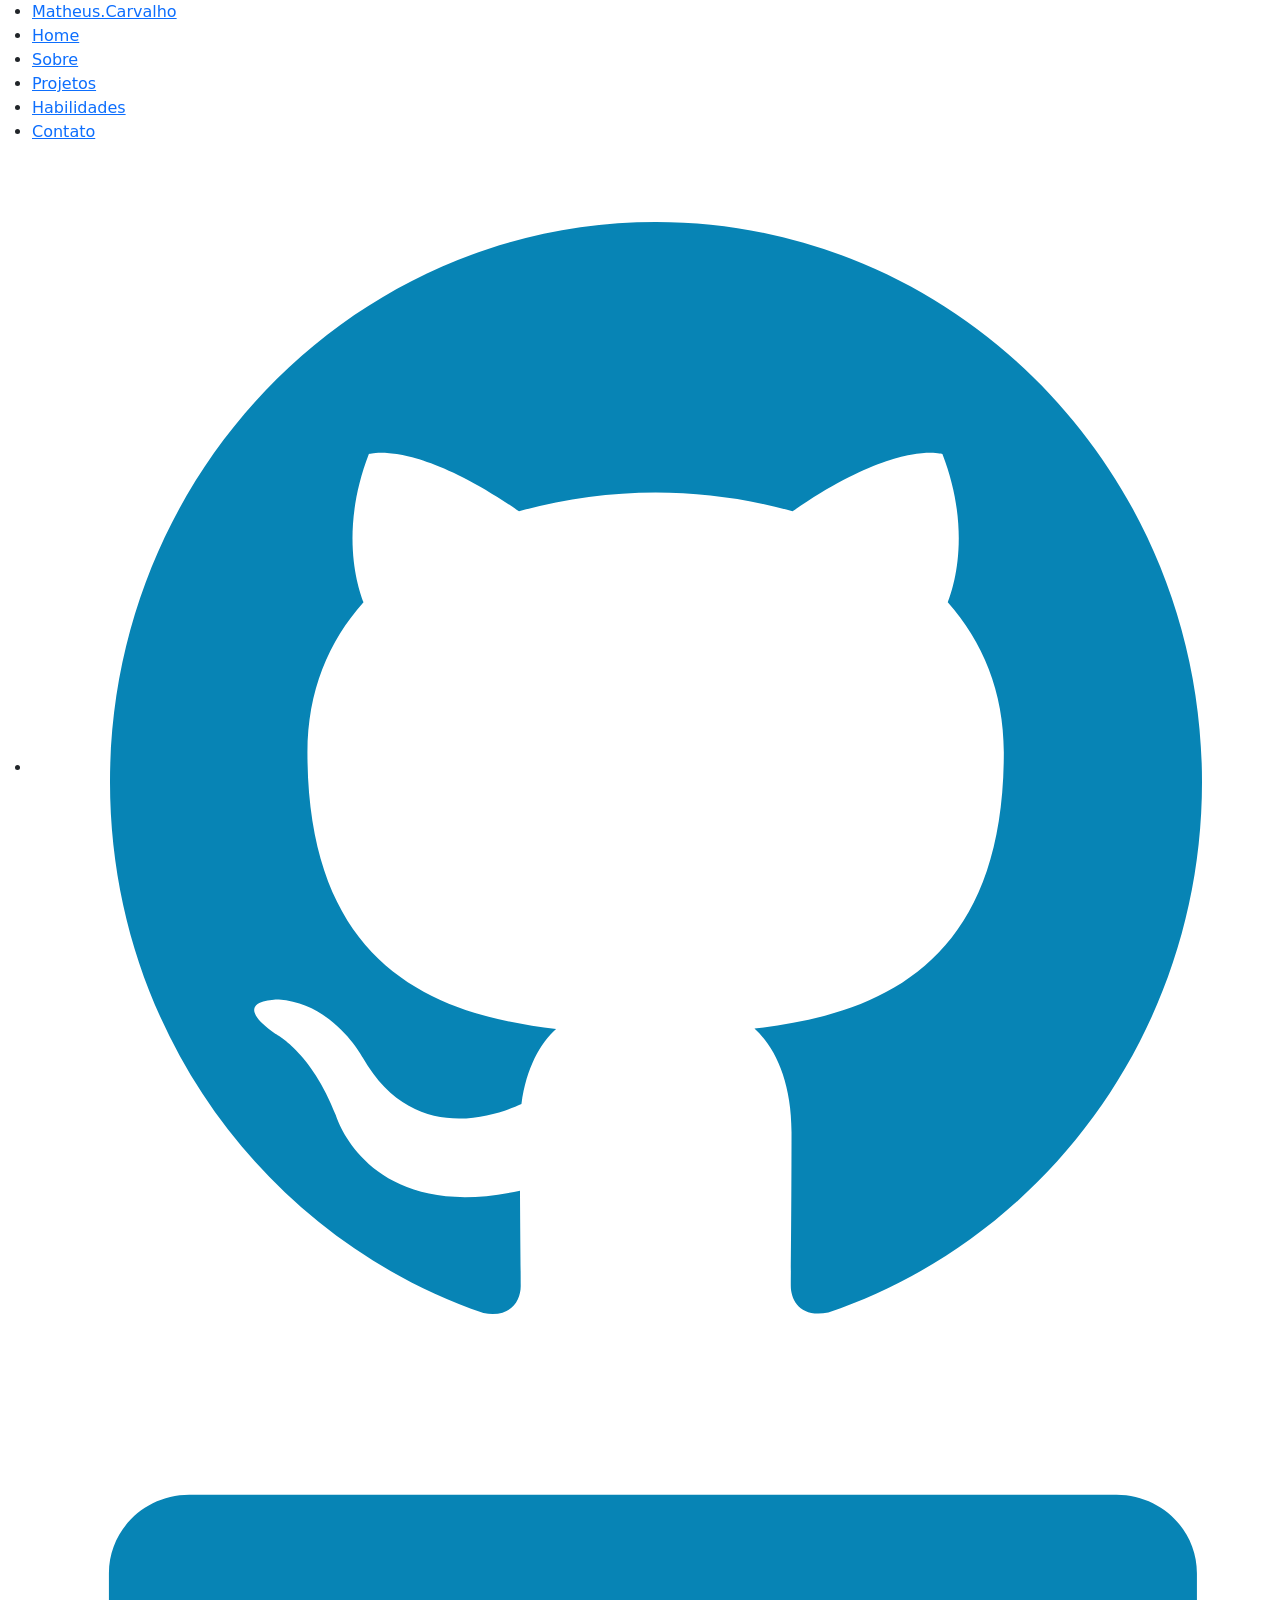
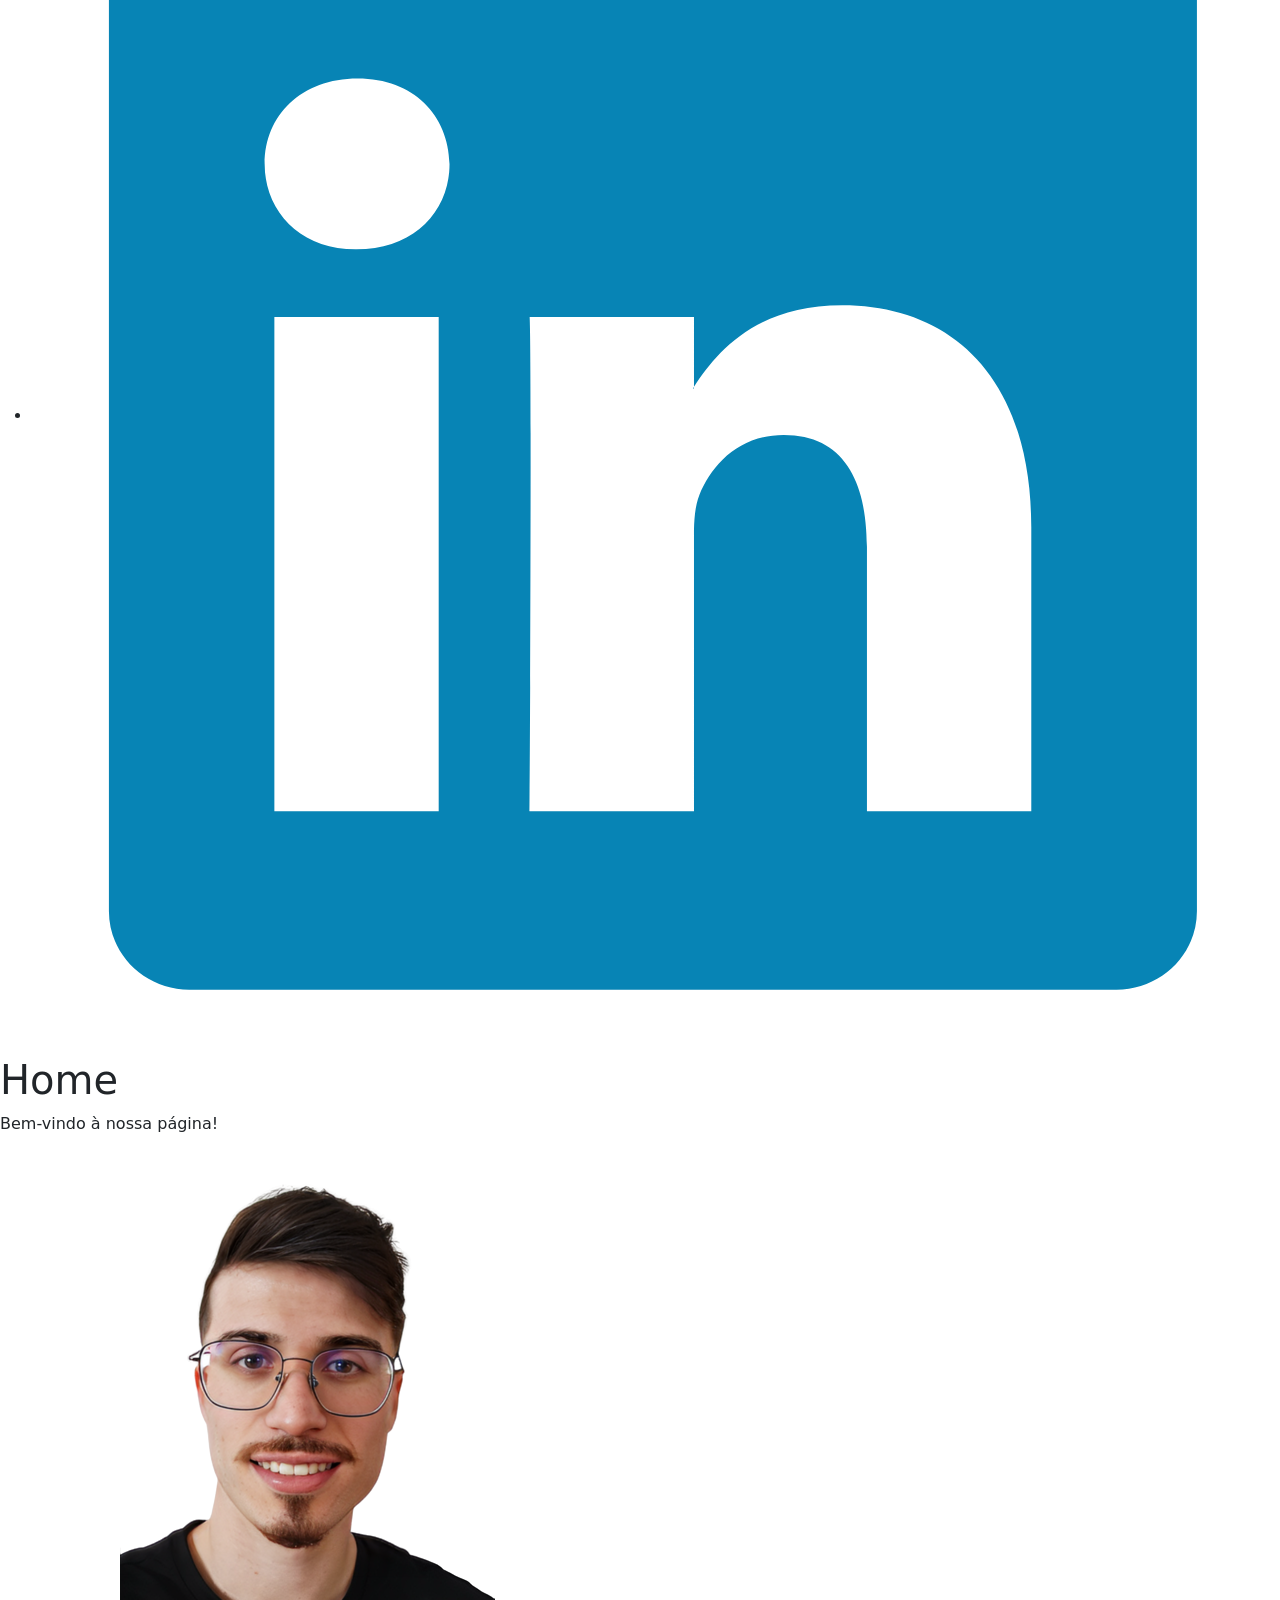
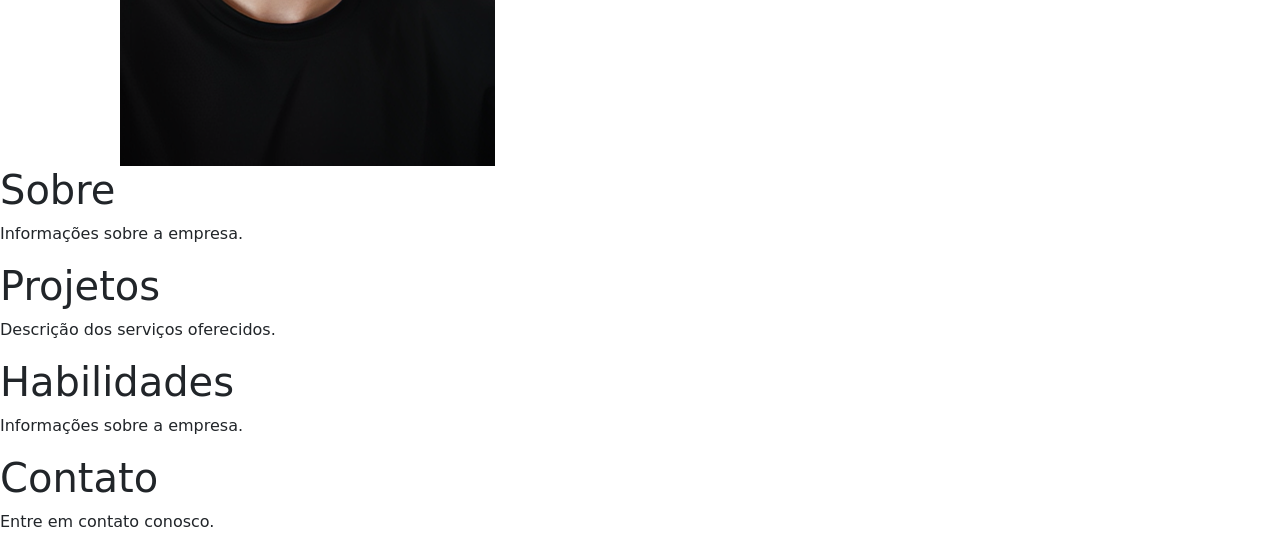
==== index.html @ 294b685d "teste2" ====
<!DOCTYPE html>
<html lang="pt-br">
<head>
    <meta charset="UTF-8">
    <meta name="viewport" content="width=device-width, initial-scale=1.0">
    <title>Matheus Carvalho</title>
    <link href="https://cdn.jsdelivr.net/npm/bootstrap@5.3.3/dist/css/bootstrap.min.css" rel="stylesheet" integrity="sha384-QWTKZyjpPEjISv5WaRU9OFeRpok6YctnYmDr5pNlyT2bRjXh0JMhjY6hW+ALEwIH" crossorigin="anonymous">
    <link rel="stylesheet" href="styles.css">
</head>
<body>
    <nav id="navbar">
        <ul>
            <div class="logo">
                <li><a href="">Matheus.Carvalho</a></li>
            </div>
            <div class="menu">
                <li><a href="#home">Home</a></li>
                <li><a href="#sobre">Sobre</a></li>
                <li><a href="#projetos">Projetos</a></li>
                <li><a href="#habilidades">Habilidades</a></li>
                <li><a href="#contato">Contato</a></li>
            </div>
            <div class="contato">
                <li><a href="https://github.com/Matheus-BRC"><img src="../assets/github_icon.svg" alt="" class="github"></a></li>
                <li><a href="https://www.linkedin.com/in/matheus-carvalho-4013941a2/"><img src="../assets/linkedin_icon.svg" alt="" class="linkedin"></a></li>
            </div>
        </ul>
    </nav>

    <section id="home">
        <h1>Home</h1>
        <p>Bem-vindo à nossa página!</p>
        <img src="../assets/Perfil.png" alt="Matheus Carvalho" class="foto-perfil">
    </section>

    <section id="sobre">
        <h1>Sobre</h1>
        <p>Informações sobre a empresa.</p>
    </section>

    <section id="projetos">
        <h1>Projetos</h1>
        <p>Descrição dos serviços oferecidos.</p>
    </section>

    <section id="habilidades">
        <h1>Habilidades</h1>
        <p>Informações sobre a empresa.</p>
    </section>

    <section id="contato">
        <h1>Contato</h1>
        <p>Entre em contato conosco.</p>
    </section>

    <script src="https://cdn.jsdelivr.net/npm/bootstrap@5.3.3/dist/js/bootstrap.bundle.min.js" integrity="sha384-YvpcrYf0tY3lHB60NNkmXc5s9fDVZLESaAA55NDzOxhy9GkcIdslK1eN7N6jIeHz" crossorigin="anonymous"></script>
    <script src="scripts.js"></script>
</body>
</html>
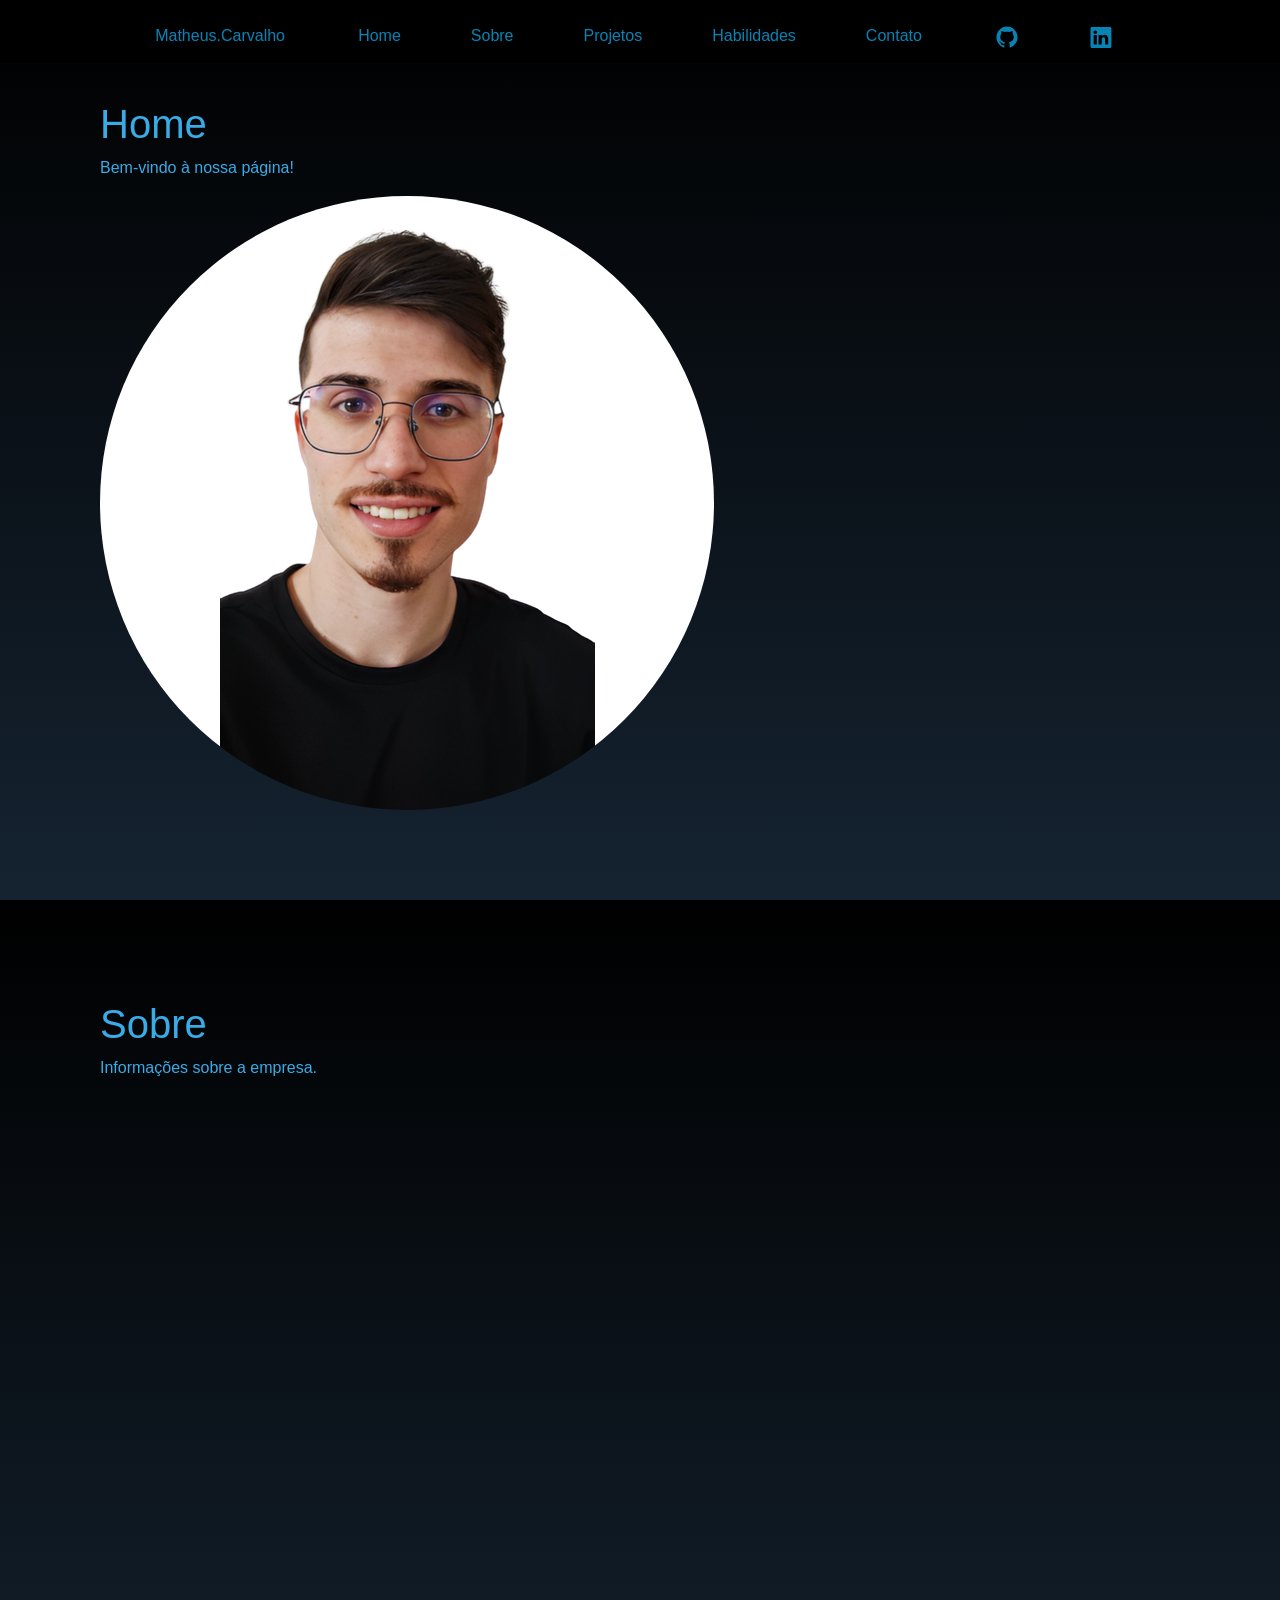
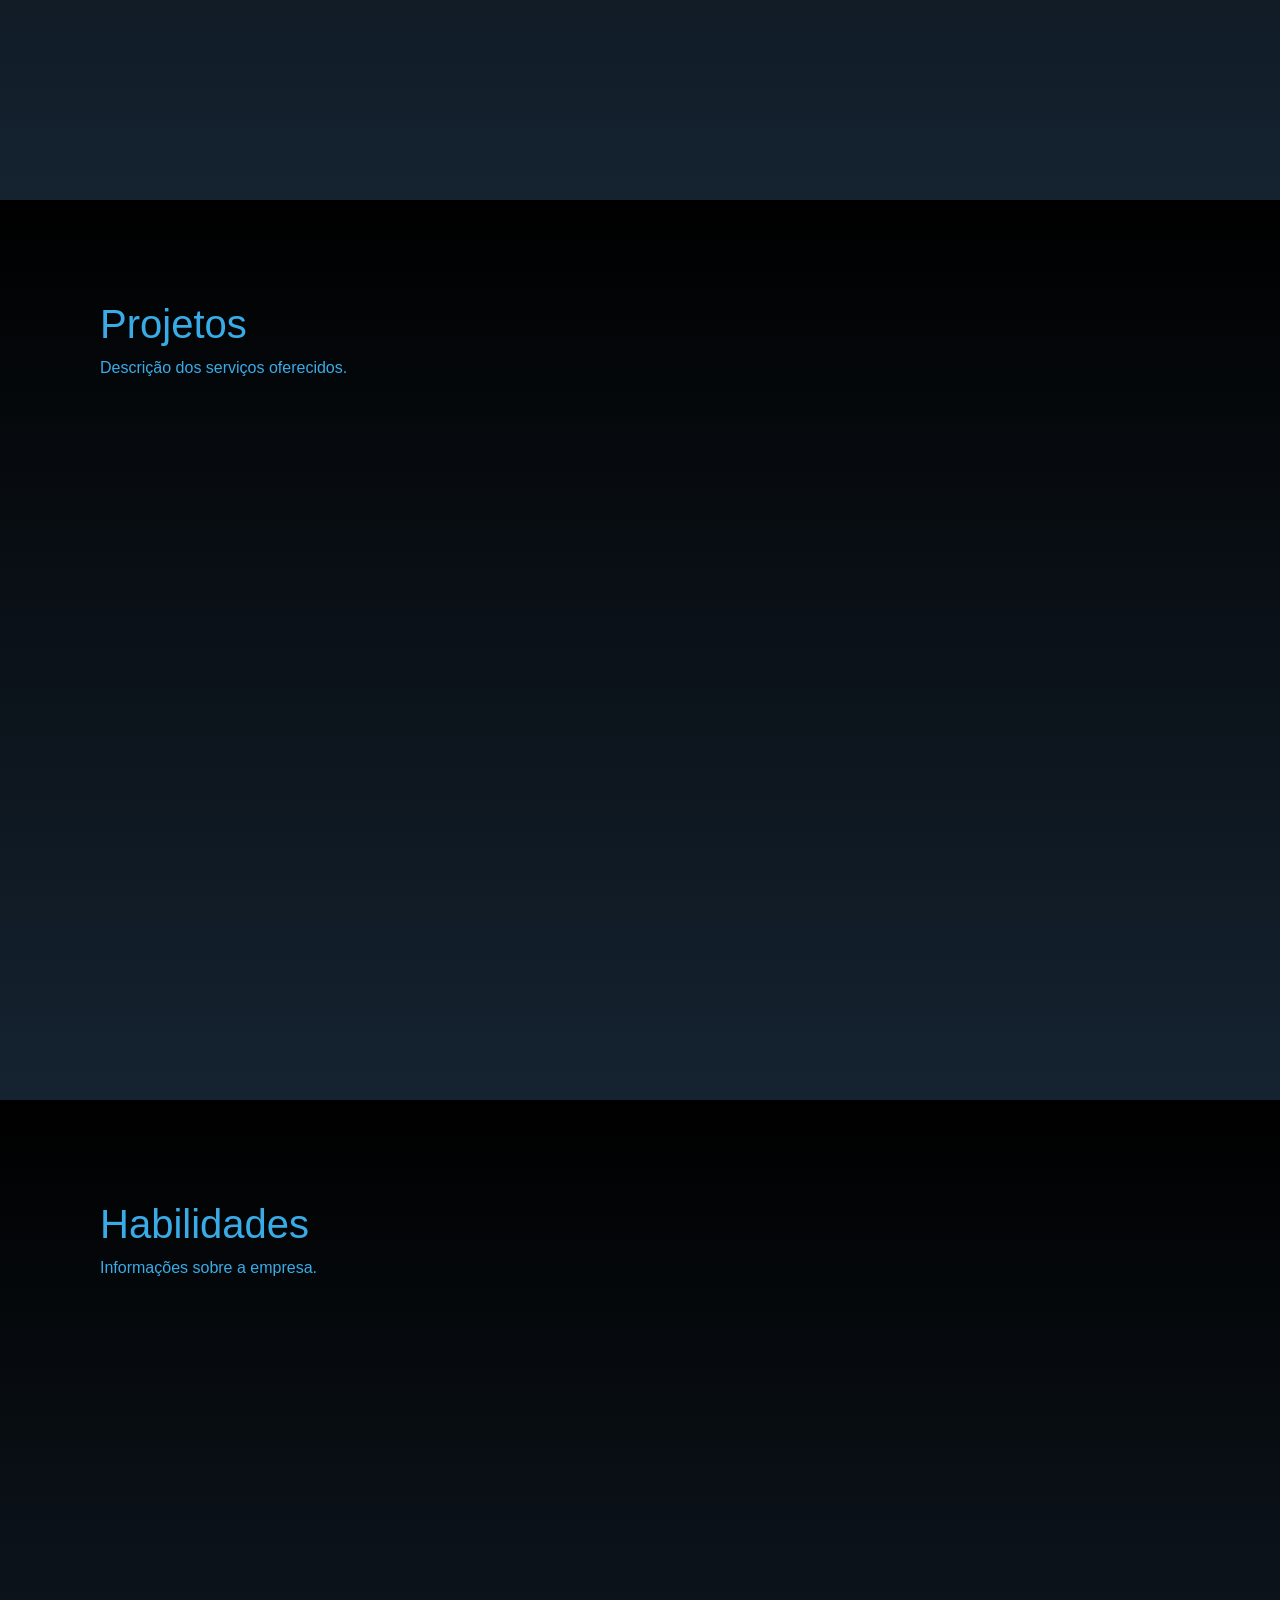
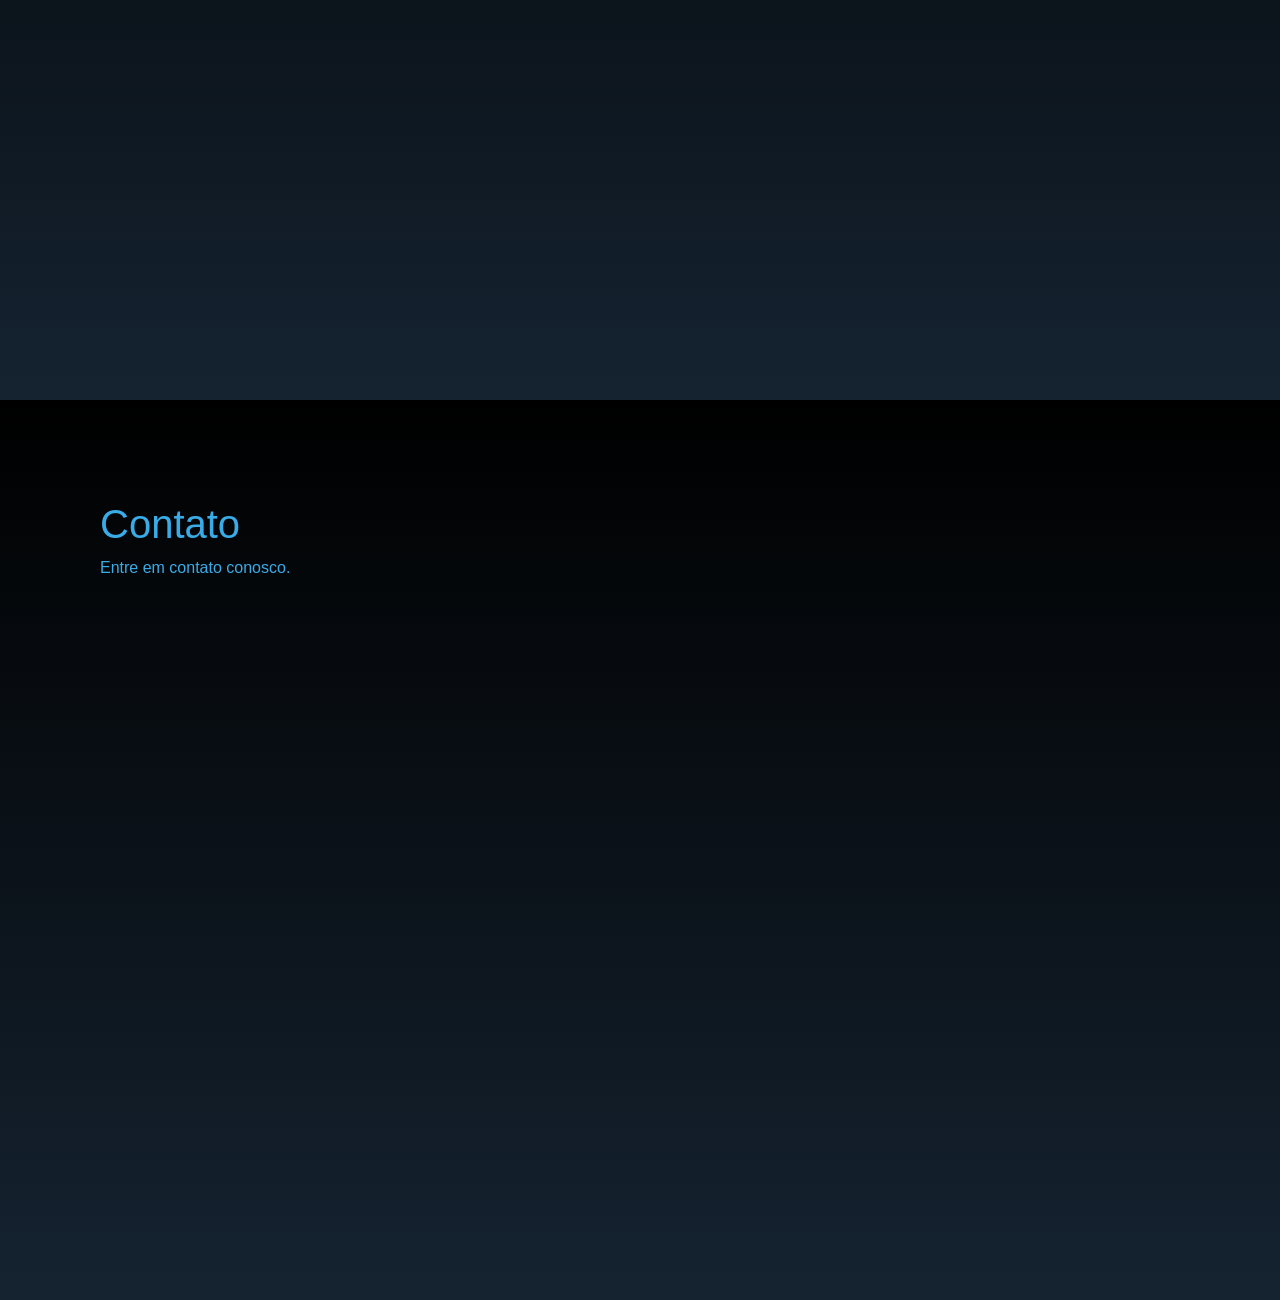
==== commit 84778c49: "Atualização" ====
--- a/index.html
+++ b/index.html
@@ -5,7 +5,7 @@
     <meta name="viewport" content="width=device-width, initial-scale=1.0">
     <title>Matheus Carvalho</title>
     <link href="https://cdn.jsdelivr.net/npm/bootstrap@5.3.3/dist/css/bootstrap.min.css" rel="stylesheet" integrity="sha384-QWTKZyjpPEjISv5WaRU9OFeRpok6YctnYmDr5pNlyT2bRjXh0JMhjY6hW+ALEwIH" crossorigin="anonymous">
-    <link rel="stylesheet" href="styles.css">
+    <link rel="stylesheet" href="/src/styles.css">
 </head>
 <body>
     <nav id="navbar">
@@ -21,8 +21,8 @@
                 <li><a href="#contato">Contato</a></li>
             </div>
             <div class="contato">
-                <li><a href="https://github.com/Matheus-BRC"><img src="../assets/github_icon.svg" alt="" class="github"></a></li>
-                <li><a href="https://www.linkedin.com/in/matheus-carvalho-4013941a2/"><img src="../assets/linkedin_icon.svg" alt="" class="linkedin"></a></li>
+                <li><a href="https://github.com/Matheus-BRC"><img src="/assets/github_icon.svg" alt="" class="github"></a></li>
+                <li><a href="https://www.linkedin.com/in/matheus-carvalho-4013941a2/"><img src="/assets/linkedin_icon.svg" alt="" class="linkedin"></a></li>
             </div>
         </ul>
     </nav>
@@ -30,7 +30,7 @@
     <section id="home">
         <h1>Home</h1>
         <p>Bem-vindo à nossa página!</p>
-        <img src="../assets/Perfil.png" alt="Matheus Carvalho" class="foto-perfil">
+        <img src="/assets/Perfil.png" alt="Matheus Carvalho" class="foto-perfil">
     </section>
 
     <section id="sobre">
@@ -54,6 +54,6 @@
     </section>
 
     <script src="https://cdn.jsdelivr.net/npm/bootstrap@5.3.3/dist/js/bootstrap.bundle.min.js" integrity="sha384-YvpcrYf0tY3lHB60NNkmXc5s9fDVZLESaAA55NDzOxhy9GkcIdslK1eN7N6jIeHz" crossorigin="anonymous"></script>
-    <script src="scripts.js"></script>
+    <script src="/src/scripts.js"></script>
 </body>
 </html>
--- a/src/styles.css
+++ b/src/styles.css
@@ -0,0 +1,85 @@
+body, html {
+    height: 100%;
+    margin: 0;
+    padding: 0;
+    font-family: Arial, sans-serif;
+    background-color: black;
+    color: #39ace7;
+    /* background: linear-gradient(to bottom, #333333, #000000); */
+    background: linear-gradient(to bottom, black, #152331);
+    transition: background-color 0.3s, color 0.3s;
+}
+
+section {
+    padding: 100px;
+    height: 100vh;
+    box-sizing: border-box;
+    /* margin-top: 50px; */
+}
+
+#navbar {
+    position: fixed;
+    top: 0;
+    width: 100%;
+    /* background-color: #333; */
+    background-color: black;
+    z-index: 1000; /* Fica sempre por cima dos outros elementos */
+    padding-top: 10px;
+}
+
+#navbar ul {
+    list-style-type: none;
+    margin: 0;
+    padding: 0;
+    display: flex;
+    justify-content: center;
+}
+
+#navbar ul li {
+    margin: 0 15px;
+}
+
+#navbar ul li a {
+    color: #0784b5;
+    text-decoration: none;
+    padding: 14px 20px;
+    display: block;
+}
+
+#navbar ul li a:hover {
+    background-color: #152331;
+    margin-top: 5px;
+    padding: 10px 20px;
+    border-radius: 5px;
+}
+
+.logo, .menu, .contato {
+    display: flex;
+    
+}
+
+.logo {
+    flex: 1;
+    justify-content: end;
+    /* background-color: red; */
+}
+
+.menu {
+    flex: 2;
+    justify-content: center;
+    /* background-color: yellow; */
+}
+
+.contato {
+    flex: 1;
+    /* background-color: green; */
+}
+
+.github, .linkedin {
+    width: 24px;
+}
+
+.foto-perfil{
+    border-radius: 50%; /* Faz a imagem redonda */
+    object-fit: cover; /* Garante que a imagem se ajuste bem no círculo */
+}
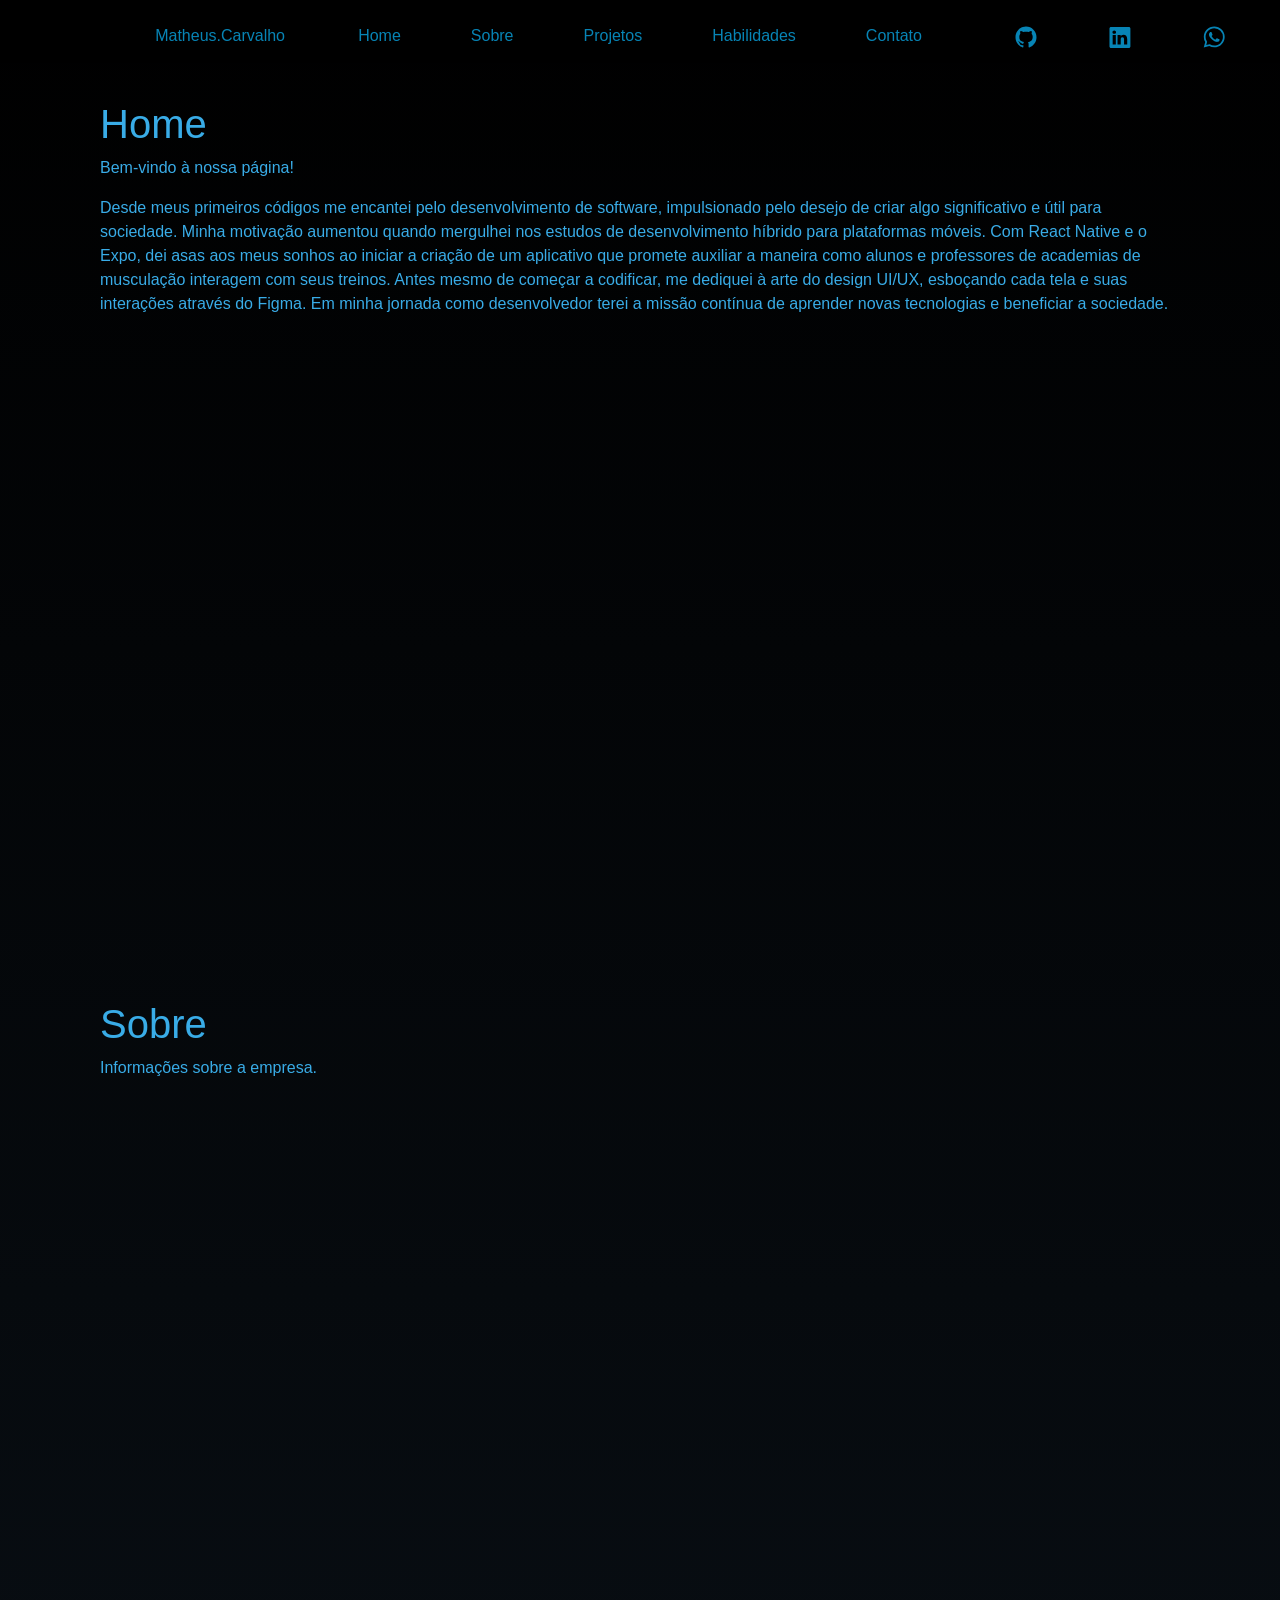
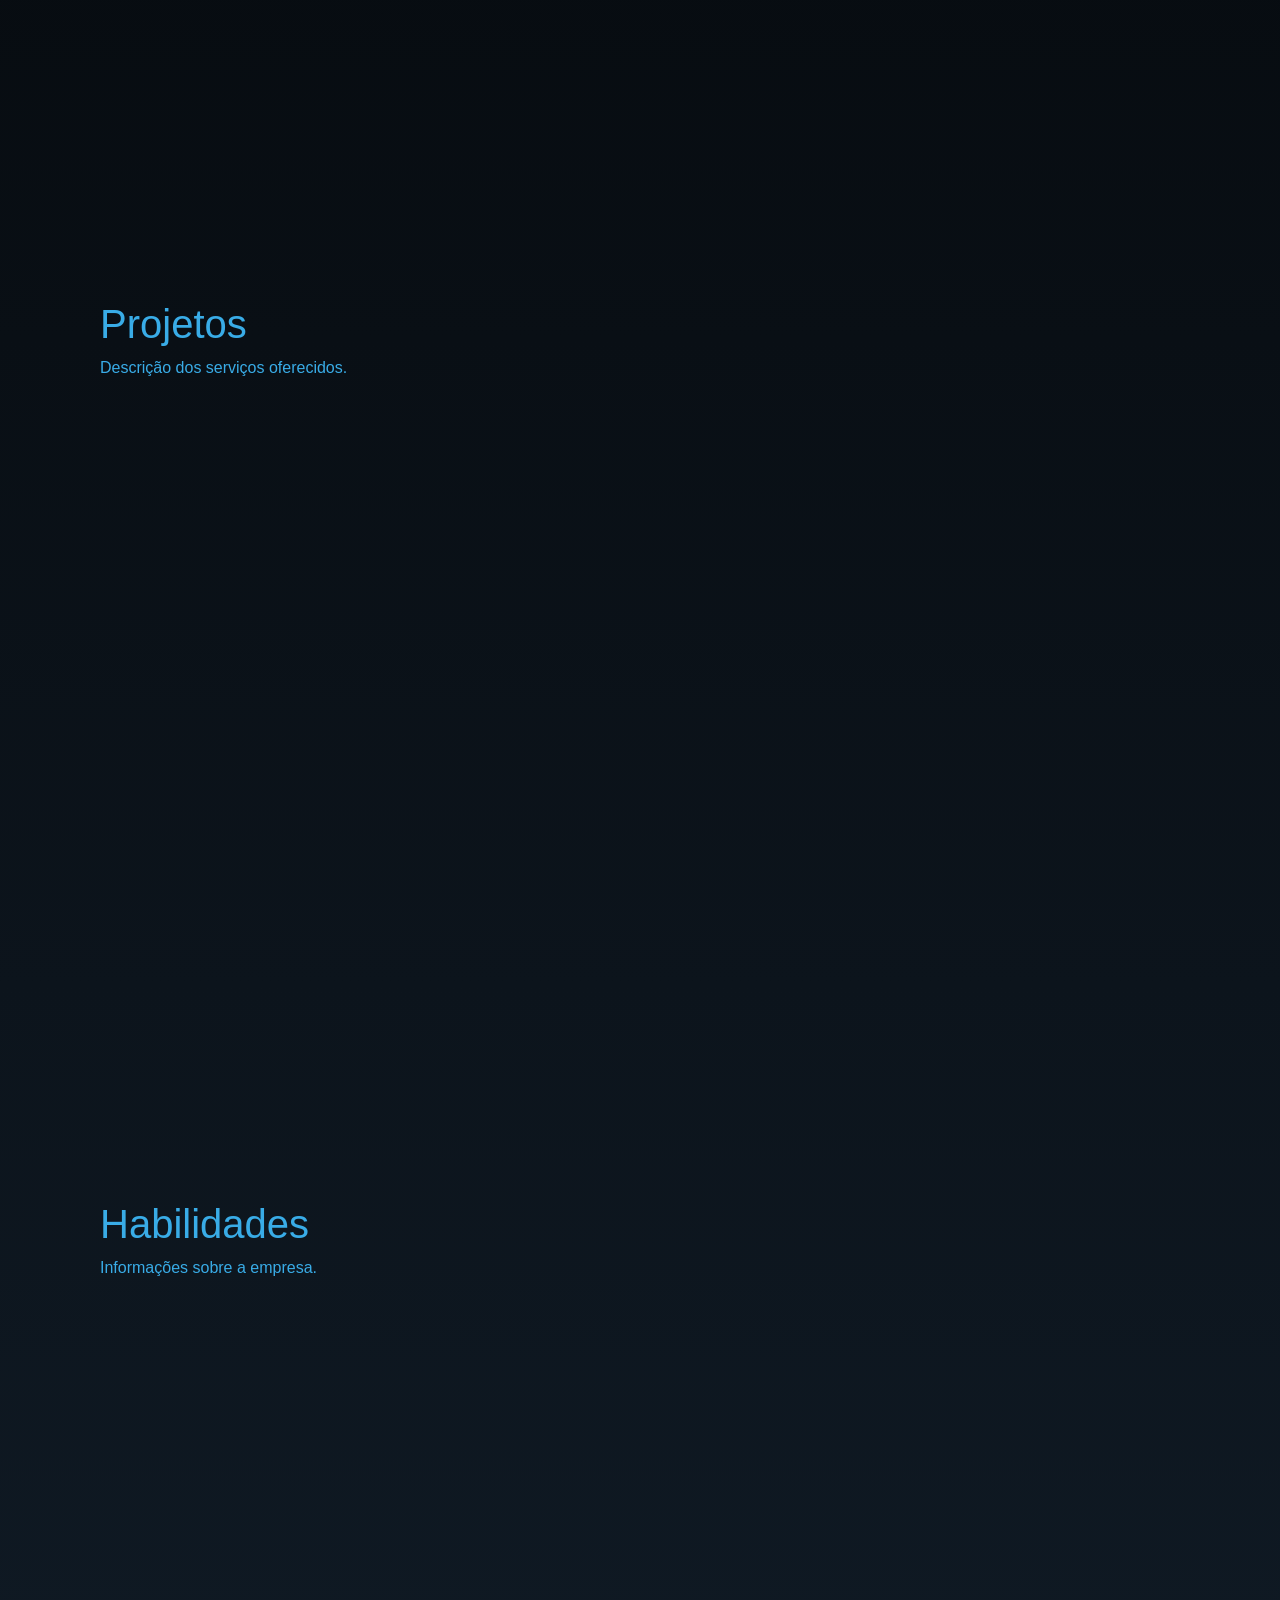
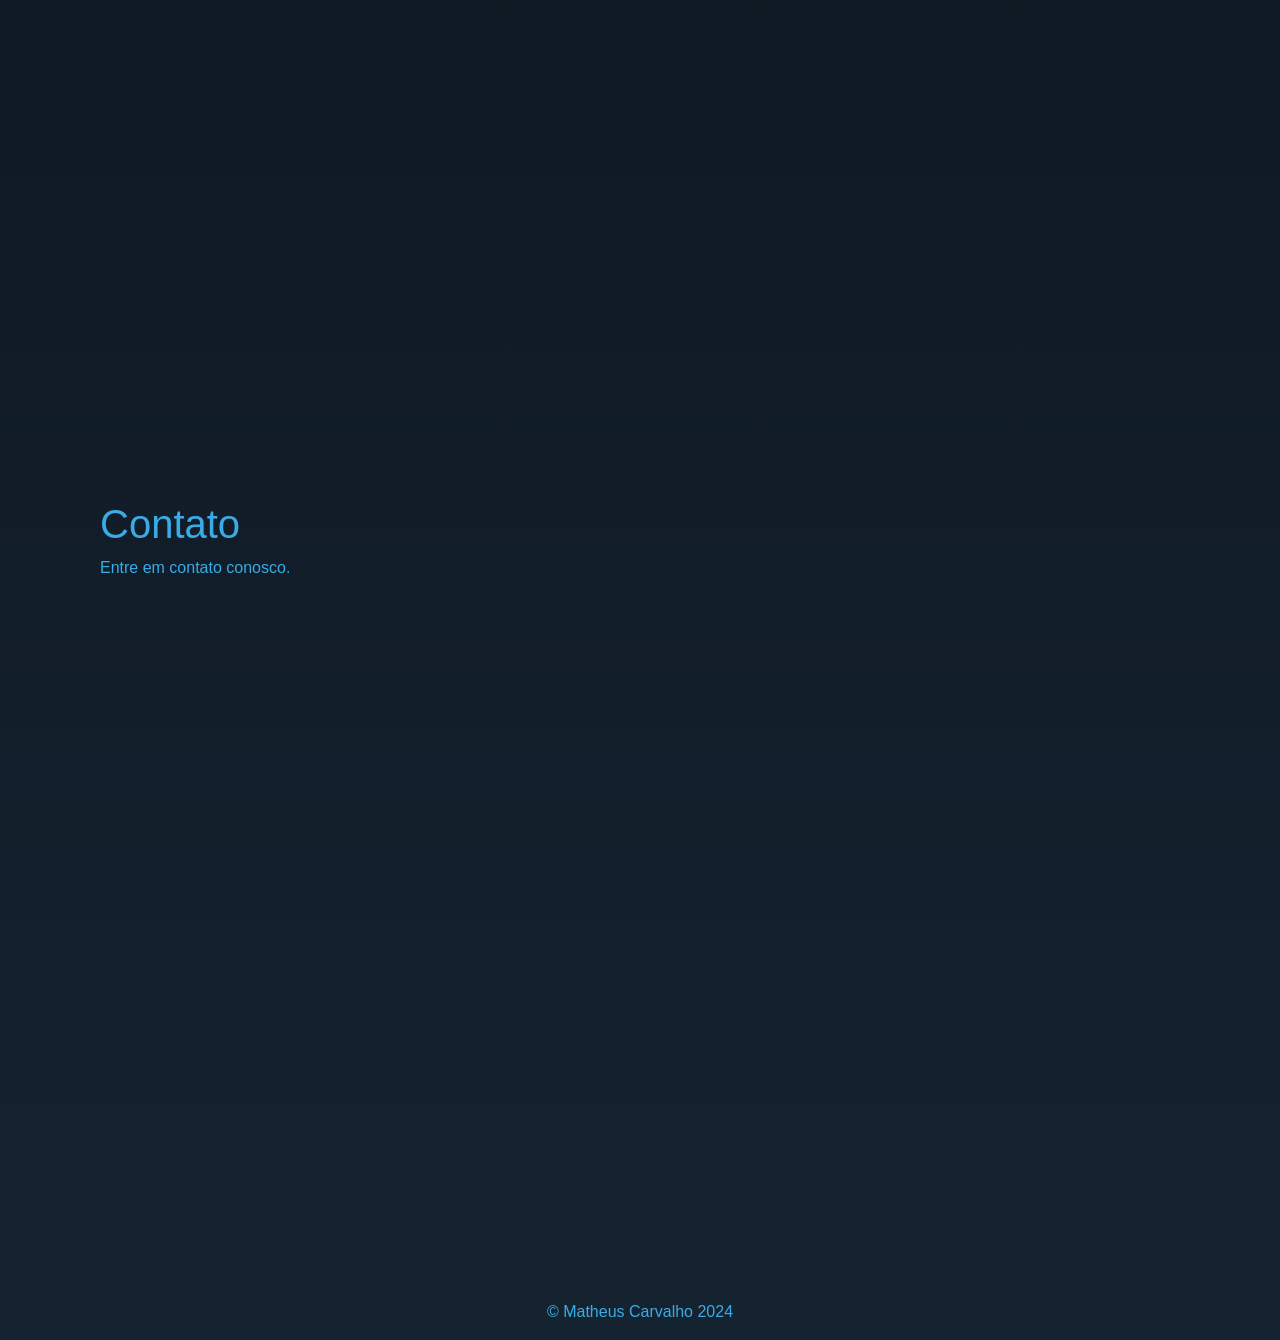
==== commit 10583023: "Segundo" ====
--- a/index.html
+++ b/index.html
@@ -5,11 +5,14 @@
     <meta name="viewport" content="width=device-width, initial-scale=1.0">
     <title>Matheus Carvalho</title>
     <link href="https://cdn.jsdelivr.net/npm/bootstrap@5.3.3/dist/css/bootstrap.min.css" rel="stylesheet" integrity="sha384-QWTKZyjpPEjISv5WaRU9OFeRpok6YctnYmDr5pNlyT2bRjXh0JMhjY6hW+ALEwIH" crossorigin="anonymous">
-    <link rel="stylesheet" href="/src/styles.css">
+    <link rel="stylesheet" href="./src/styles.css">
 </head>
 <body>
     <nav id="navbar">
         <ul>
+            <div class="menu-hamburger">
+                <li><button><img src="./assets/menu_hamburger_icon.svg" alt="menu" class="hamburger"></button></li>
+            </div>
             <div class="logo">
                 <li><a href="">Matheus.Carvalho</a></li>
             </div>
@@ -21,8 +24,12 @@
                 <li><a href="#contato">Contato</a></li>
             </div>
             <div class="contato">
-                <li><a href="https://github.com/Matheus-BRC"><img src="/assets/github_icon.svg" alt="" class="github"></a></li>
-                <li><a href="https://www.linkedin.com/in/matheus-carvalho-4013941a2/"><img src="/assets/linkedin_icon.svg" alt="" class="linkedin"></a></li>
+                <li><a href="https://github.com/Matheus-BRC"><img src="./assets/github_icon.svg" alt="github" class="github"></a></li>
+                <li><a href="https://www.linkedin.com/in/matheus-carvalho-4013941a2/"><img src="./assets/linkedin_icon.svg" alt="linkedin" class="linkedin"></a></li>
+                <li><a href=""><img src="./assets/whatsapp_icon.svg" alt="whatsapp" class="whatsapp"></a></li>
+            </div>
+            <div class="foto">
+                <li><a href="#contato"><img src="./assets/Perfil.png" alt="Matheus Carvalho" class="foto-perfil"></a></li>
             </div>
         </ul>
     </nav>
@@ -30,7 +37,8 @@
     <section id="home">
         <h1>Home</h1>
         <p>Bem-vindo à nossa página!</p>
-        <img src="/assets/Perfil.png" alt="Matheus Carvalho" class="foto-perfil">
+        
+        <p>Desde meus primeiros códigos me encantei pelo desenvolvimento de software, impulsionado pelo desejo de criar algo significativo e útil para sociedade. Minha motivação aumentou quando mergulhei nos estudos de desenvolvimento híbrido para plataformas móveis. Com React Native e o Expo, dei asas aos meus sonhos ao iniciar a criação de um aplicativo que promete auxiliar a maneira como alunos e professores de academias de musculação interagem com seus treinos. Antes mesmo de começar a codificar, me dediquei à arte do design UI/UX, esboçando cada tela e suas interações através do Figma. Em minha jornada como desenvolvedor terei a missão contínua de aprender novas tecnologias e beneficiar a sociedade.</p>
     </section>
 
     <section id="sobre">
@@ -53,7 +61,11 @@
         <p>Entre em contato conosco.</p>
     </section>
 
+    <footer class="footer">
+        <p>© Matheus Carvalho 2024</p>
+    </footer>
+
     <script src="https://cdn.jsdelivr.net/npm/bootstrap@5.3.3/dist/js/bootstrap.bundle.min.js" integrity="sha384-YvpcrYf0tY3lHB60NNkmXc5s9fDVZLESaAA55NDzOxhy9GkcIdslK1eN7N6jIeHz" crossorigin="anonymous"></script>
-    <script src="/src/scripts.js"></script>
+    <script src="./src/scripts.js"></script>
 </body>
 </html>
--- a/src/styles.css
+++ b/src/styles.css
@@ -1,5 +1,7 @@
+
 body, html {
-    height: 100%;
+    /* height: 100%; */
+    width: 100%;
     margin: 0;
     padding: 0;
     font-family: Arial, sans-serif;
@@ -39,23 +41,29 @@
     margin: 0 15px;
 }
 
-#navbar ul li a {
+#navbar ul li a, #navbar ul li button{
     color: #0784b5;
     text-decoration: none;
     padding: 14px 20px;
     display: block;
+    background-color: transparent;
+    border: none;
 }
 
-#navbar ul li a:hover {
+#navbar ul li a:hover, #navbar ul li button:hover {
     background-color: #152331;
     margin-top: 5px;
     padding: 10px 20px;
     border-radius: 5px;
 }
 
-.logo, .menu, .contato {
+.logo, .menu, .contato, .menu-hamburger, .foto {
     display: flex;
-    
+}
+
+.menu-hamburger, .foto {
+    display: none;
+    /* background-color: yellow; */
 }
 
 .logo {
@@ -72,14 +80,21 @@
 
 .contato {
     flex: 1;
+    justify-content: center;
     /* background-color: green; */
 }
 
-.github, .linkedin {
+.github, .linkedin, .hamburger, .whatsapp {
     width: 24px;
 }
 
 .foto-perfil{
+    width: 30px;
     border-radius: 50%; /* Faz a imagem redonda */
     object-fit: cover; /* Garante que a imagem se ajuste bem no círculo */
 }
+
+
+footer {
+    text-align: center;
+}
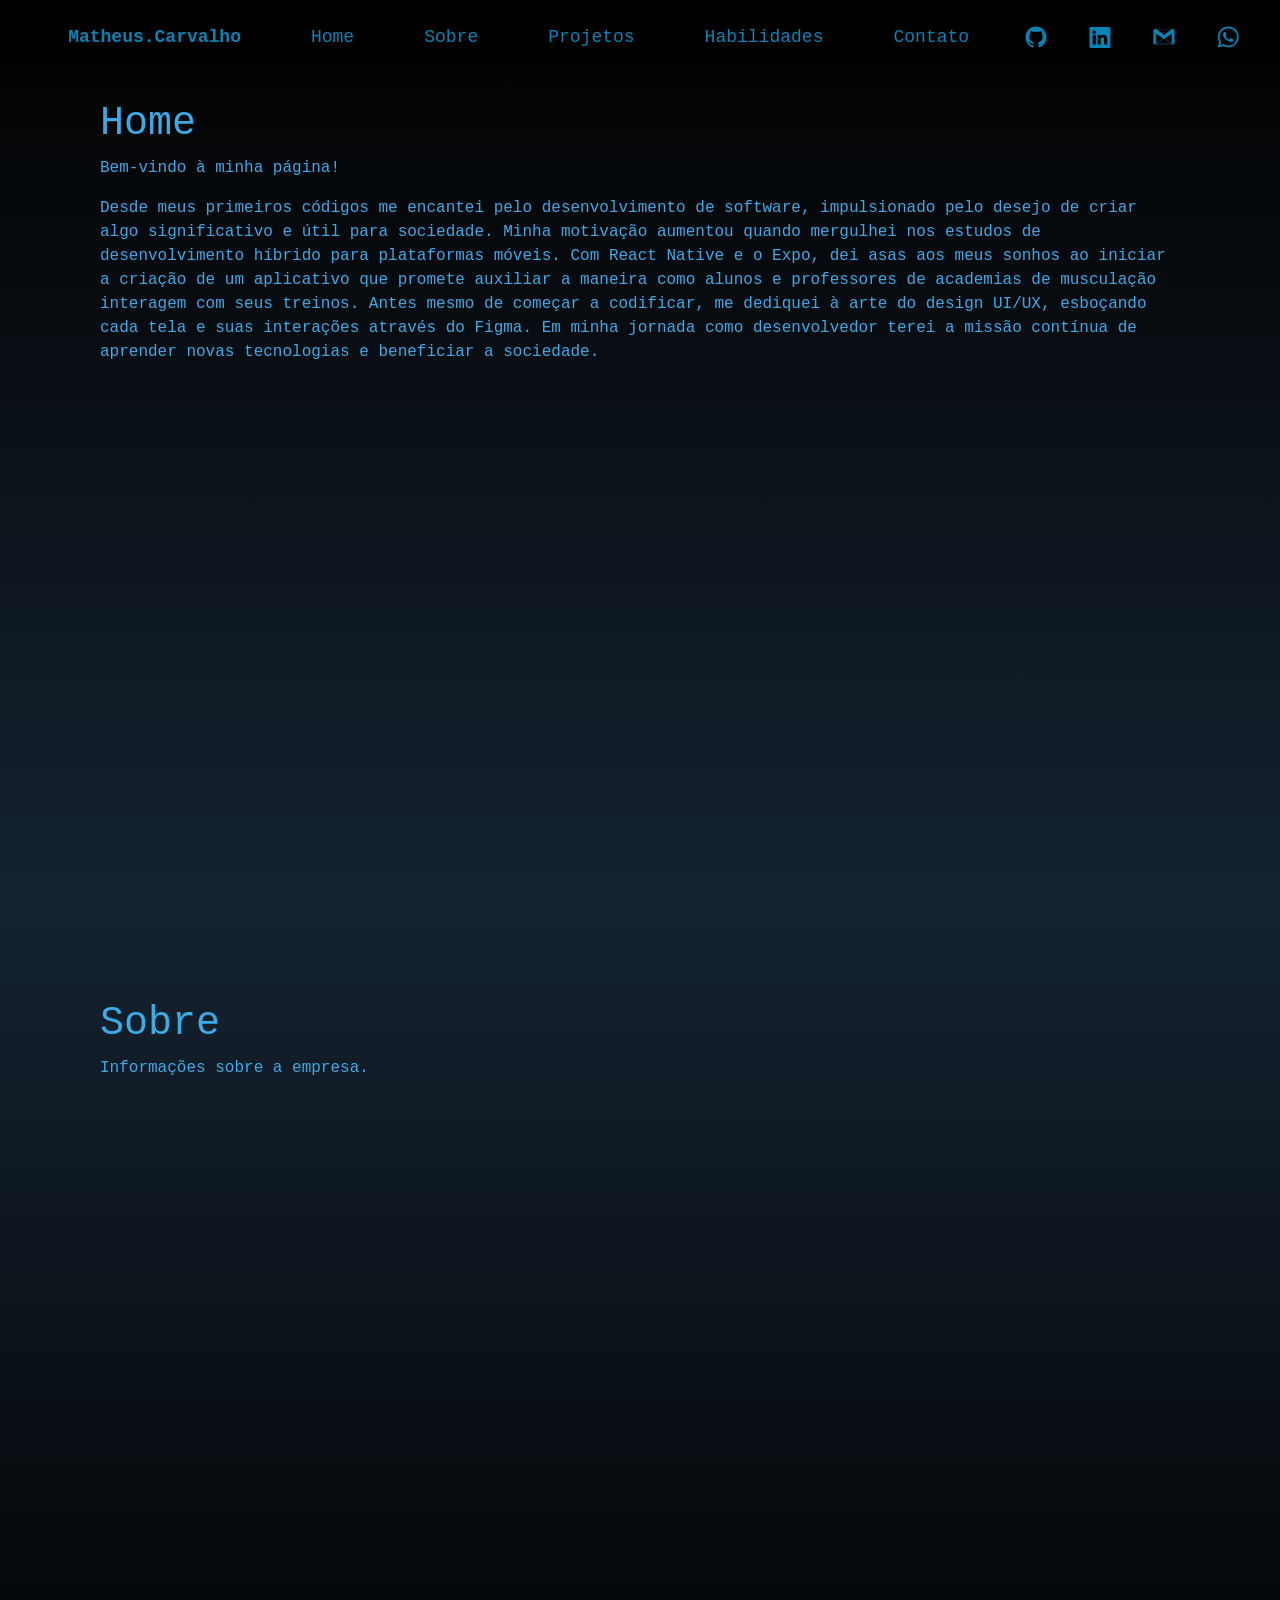
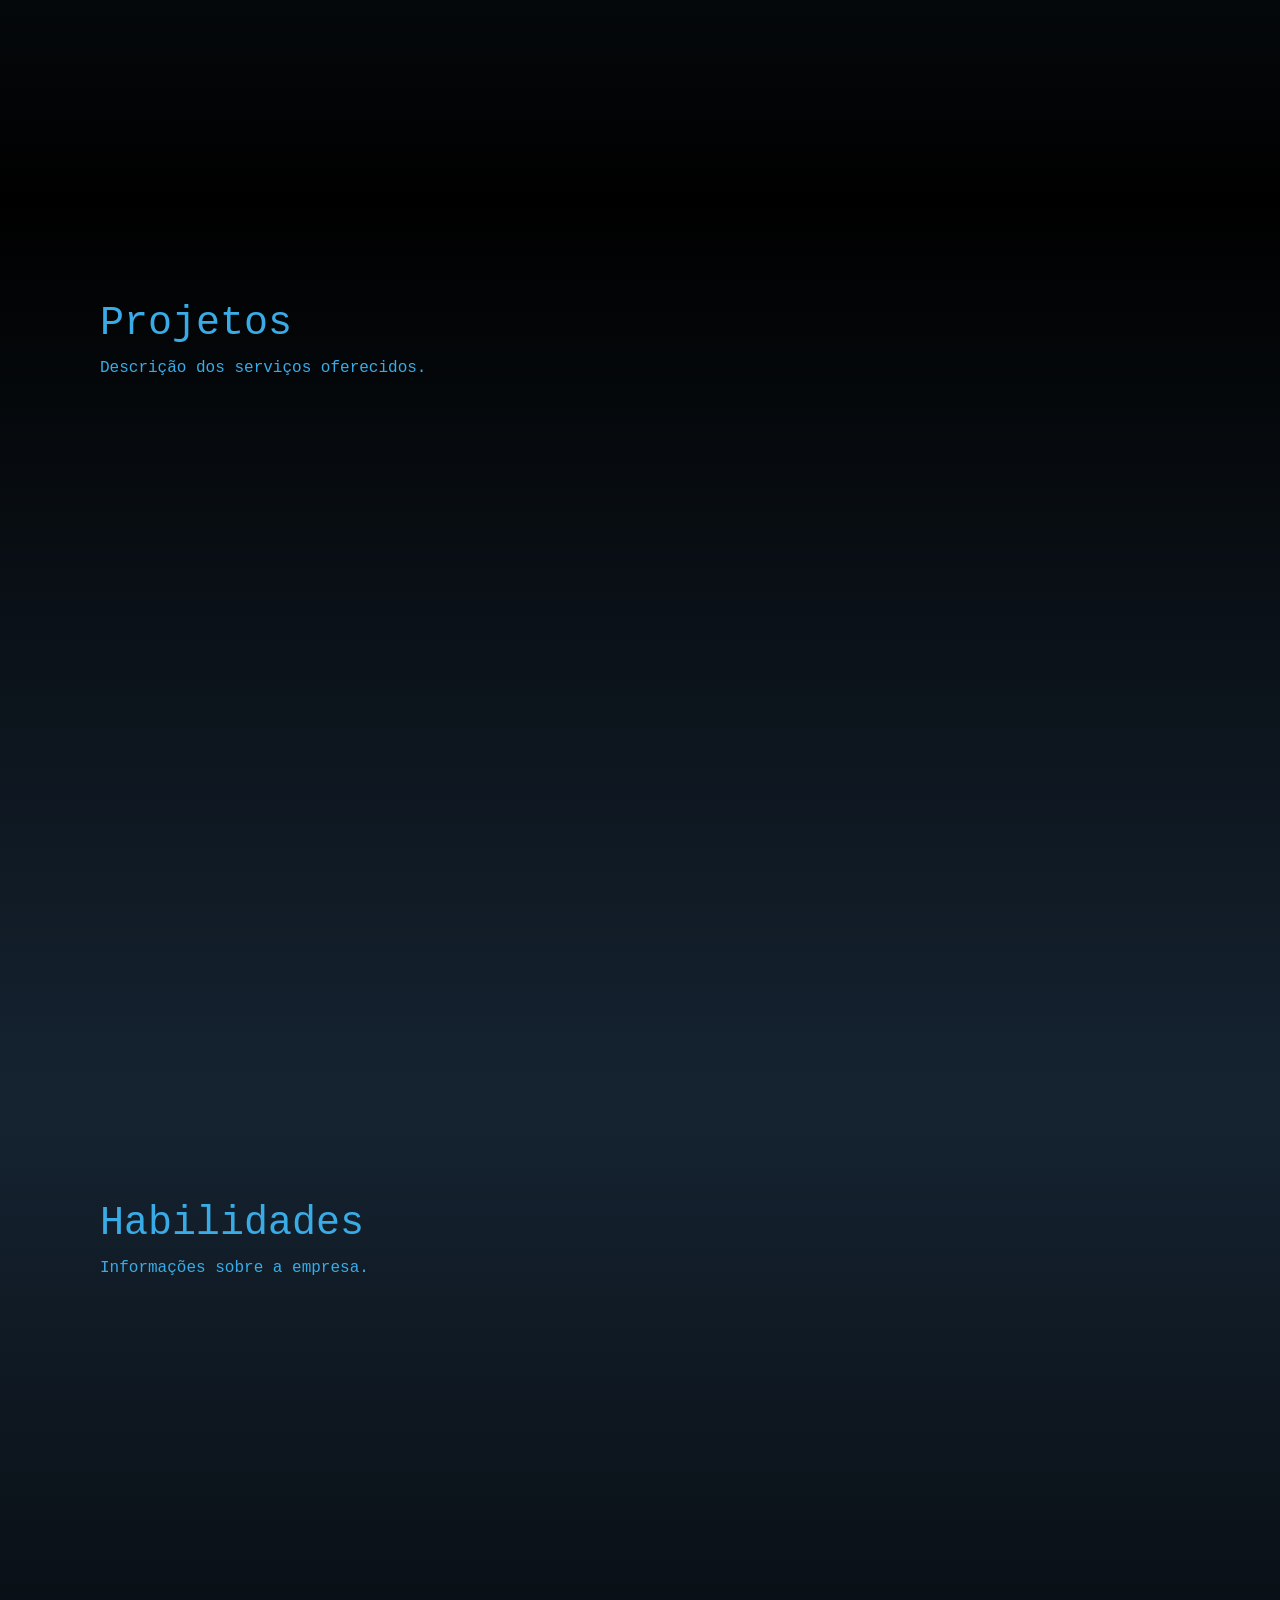
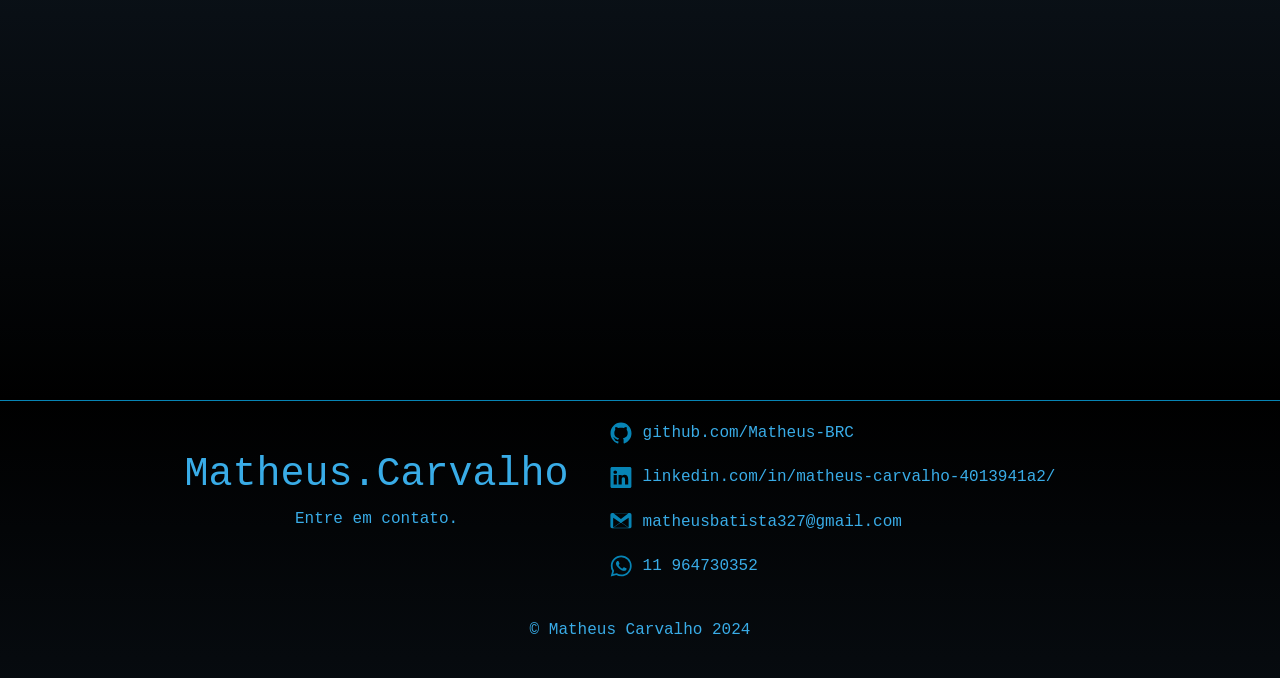
==== commit b79671a8: "Terceiro" ====
--- a/index.html
+++ b/index.html
@@ -14,7 +14,7 @@
                 <li><button><img src="./assets/menu_hamburger_icon.svg" alt="menu" class="hamburger"></button></li>
             </div>
             <div class="logo">
-                <li><a href="">Matheus.Carvalho</a></li>
+                <li><a href="#home" class="nome">Matheus.Carvalho</a></li>
             </div>
             <div class="menu">
                 <li><a href="#home">Home</a></li>
@@ -26,7 +26,8 @@
             <div class="contato">
                 <li><a href="https://github.com/Matheus-BRC"><img src="./assets/github_icon.svg" alt="github" class="github"></a></li>
                 <li><a href="https://www.linkedin.com/in/matheus-carvalho-4013941a2/"><img src="./assets/linkedin_icon.svg" alt="linkedin" class="linkedin"></a></li>
-                <li><a href=""><img src="./assets/whatsapp_icon.svg" alt="whatsapp" class="whatsapp"></a></li>
+                <li><a href="mailto:matheusbatista327@gmail.com"><img src="./assets/google_mail_icon.svg" alt="gmail" class="gmail"></a></li>
+                <li><a href="https://wa.me/5511964730352"><img src="./assets/whatsapp_icon.svg" alt="whatsapp" class="whatsapp"></a></li>
             </div>
             <div class="foto">
                 <li><a href="#contato"><img src="./assets/Perfil.png" alt="Matheus Carvalho" class="foto-perfil"></a></li>
@@ -36,7 +37,7 @@
 
     <section id="home">
         <h1>Home</h1>
-        <p>Bem-vindo à nossa página!</p>
+        <p>Bem-vindo à minha página!</p>
         
         <p>Desde meus primeiros códigos me encantei pelo desenvolvimento de software, impulsionado pelo desejo de criar algo significativo e útil para sociedade. Minha motivação aumentou quando mergulhei nos estudos de desenvolvimento híbrido para plataformas móveis. Com React Native e o Expo, dei asas aos meus sonhos ao iniciar a criação de um aplicativo que promete auxiliar a maneira como alunos e professores de academias de musculação interagem com seus treinos. Antes mesmo de começar a codificar, me dediquei à arte do design UI/UX, esboçando cada tela e suas interações através do Figma. Em minha jornada como desenvolvedor terei a missão contínua de aprender novas tecnologias e beneficiar a sociedade.</p>
     </section>
@@ -56,13 +57,24 @@
         <p>Informações sobre a empresa.</p>
     </section>
 
-    <section id="contato">
-        <h1>Contato</h1>
-        <p>Entre em contato conosco.</p>
-    </section>
-
     <footer class="footer">
-        <p>© Matheus Carvalho 2024</p>
+        <section id="contato">
+            <div class="footer-contato">
+                <div>
+                    <h1>Matheus.Carvalho</h1>
+                    <p>Entre em contato.</p>
+                </div>
+                <ul>
+                    <li><a href="https://github.com/Matheus-BRC"><img src="./assets/github_icon.svg" alt="github" class="github"><span>github.com/Matheus-BRC</span></a></li>
+                    <li><a href="https://www.linkedin.com/in/matheus-carvalho-4013941a2/"><img src="./assets/linkedin_icon.svg" alt="linkedin" class="linkedin"><span>linkedin.com/in/matheus-carvalho-4013941a2/</span></a></li>
+                    <li><a href="mailto:matheusbatista327@gmail.com"><img src="./assets/google_mail_icon.svg" alt="gmail" class="gmail"><span>matheusbatista327@gmail.com</span></a></li>
+                    <li><a href="https://wa.me/5511964730352"><img src="./assets/whatsapp_icon.svg" alt="whatsapp" class="whatsapp"><span>11 964730352</span></a></li>
+                </ul>
+            </div>
+            <div class="copyright">
+                <p>© Matheus Carvalho 2024</p>
+            </div>
+        </section>
     </footer>
 
     <script src="https://cdn.jsdelivr.net/npm/bootstrap@5.3.3/dist/js/bootstrap.bundle.min.js" integrity="sha384-YvpcrYf0tY3lHB60NNkmXc5s9fDVZLESaAA55NDzOxhy9GkcIdslK1eN7N6jIeHz" crossorigin="anonymous"></script>
--- a/src/styles.css
+++ b/src/styles.css
@@ -1,29 +1,22 @@
-
 body, html {
-    /* height: 100%; */
+    height: 100%;
     width: 100%;
     margin: 0;
     padding: 0;
-    font-family: Arial, sans-serif;
+    font-family: monospace;
+    font-size: 16px;
     background-color: black;
     color: #39ace7;
-    /* background: linear-gradient(to bottom, #333333, #000000); */
-    background: linear-gradient(to bottom, black, #152331);
+    background: repeating-linear-gradient(to bottom, black, #152331, black);
     transition: background-color 0.3s, color 0.3s;
-}
-
-section {
-    padding: 100px;
-    height: 100vh;
-    box-sizing: border-box;
-    /* margin-top: 50px; */
+    background-size: 100% 200%; /* Ajusta a altura do gradiente repetido */
 }
 
 #navbar {
     position: fixed;
     top: 0;
     width: 100%;
-    /* background-color: #333; */
+    font-size: 18px;
     background-color: black;
     z-index: 1000; /* Fica sempre por cima dos outros elementos */
     padding-top: 10px;
@@ -34,7 +27,6 @@
     margin: 0;
     padding: 0;
     display: flex;
-    justify-content: center;
 }
 
 #navbar ul li {
@@ -80,11 +72,20 @@
 
 .contato {
     flex: 1;
-    justify-content: center;
+    display: flex;
+    /* justify-content: center; */
     /* background-color: green; */
 }
 
-.github, .linkedin, .hamburger, .whatsapp {
+#navbar ul .contato li {
+    margin: 0;
+}
+
+.nome{
+    font-weight: bold;
+}
+
+.github, .linkedin, .gmail, .whatsapp, .hamburger {
     width: 24px;
 }
 
@@ -92,9 +93,59 @@
     width: 30px;
     border-radius: 50%; /* Faz a imagem redonda */
     object-fit: cover; /* Garante que a imagem se ajuste bem no círculo */
+    padding: 2px;
+    border: #0784b5 solid 2px;
 }
 
+section {
+    padding: 100px;
+    height: 100vh;
+    box-sizing: border-box;
+    /* margin-top: 50px; */
+}
 
 footer {
     text-align: center;
+    border-top: solid 1px #0784b5;
+    background-color: black;
+    /* padding: 100px;
+    height: 100vh;
+    box-sizing: border-box; */
+}
+
+footer section {
+    padding: 0;
+    height: 0;
+    box-sizing: border-box;
+}
+
+.footer-contato {
+    display: flex;
+    align-items: center;
+    justify-content: center;
+    flex-direction: row;
+}
+
+footer section ul {
+    list-style-type: none;
+    margin: 0 20px;
+    padding: 0;
+    text-align: left;
+}
+
+footer section ul li {
+    margin: 20px;
+}
+
+footer section ul li a{
+    text-decoration: none;
+    color: #39ace7;
+}
+
+footer section ul li a span{
+    margin-left: 10px;
+}
+
+.copyright {
+    padding: 20px;
 }
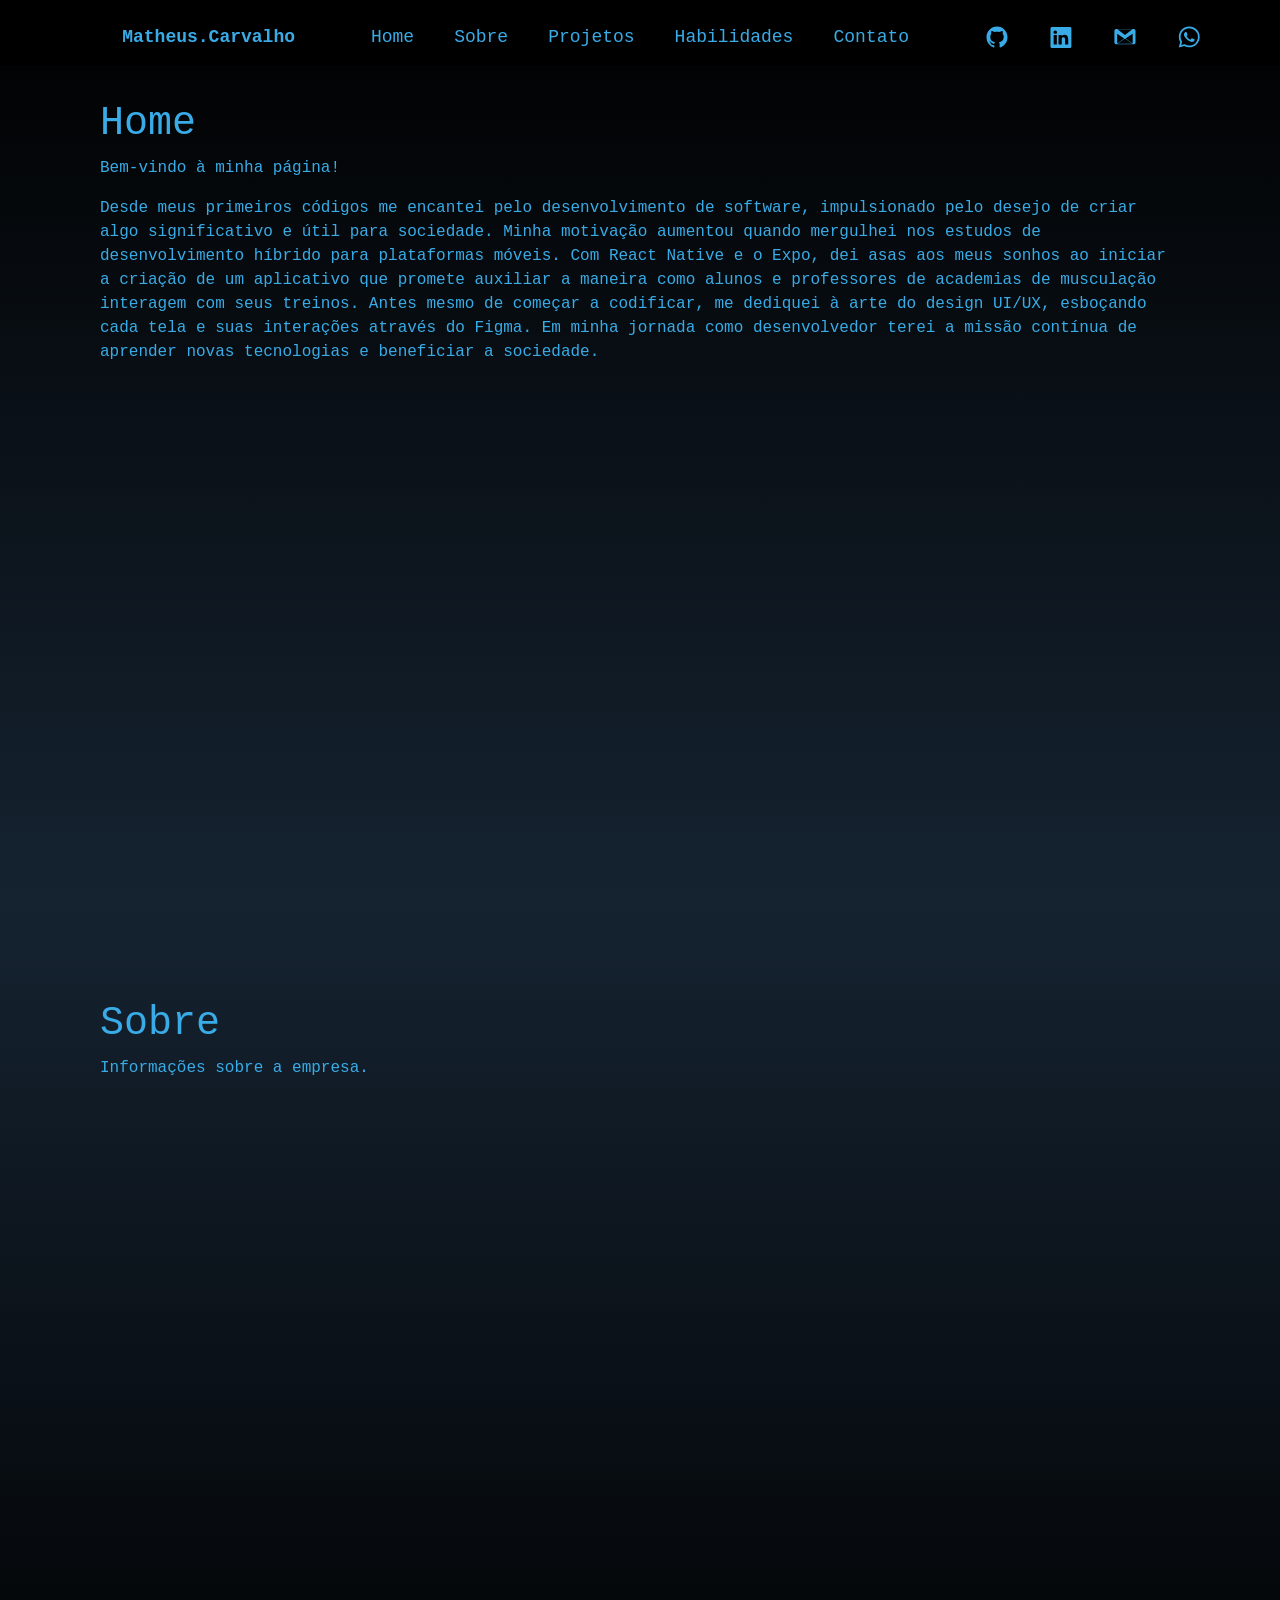
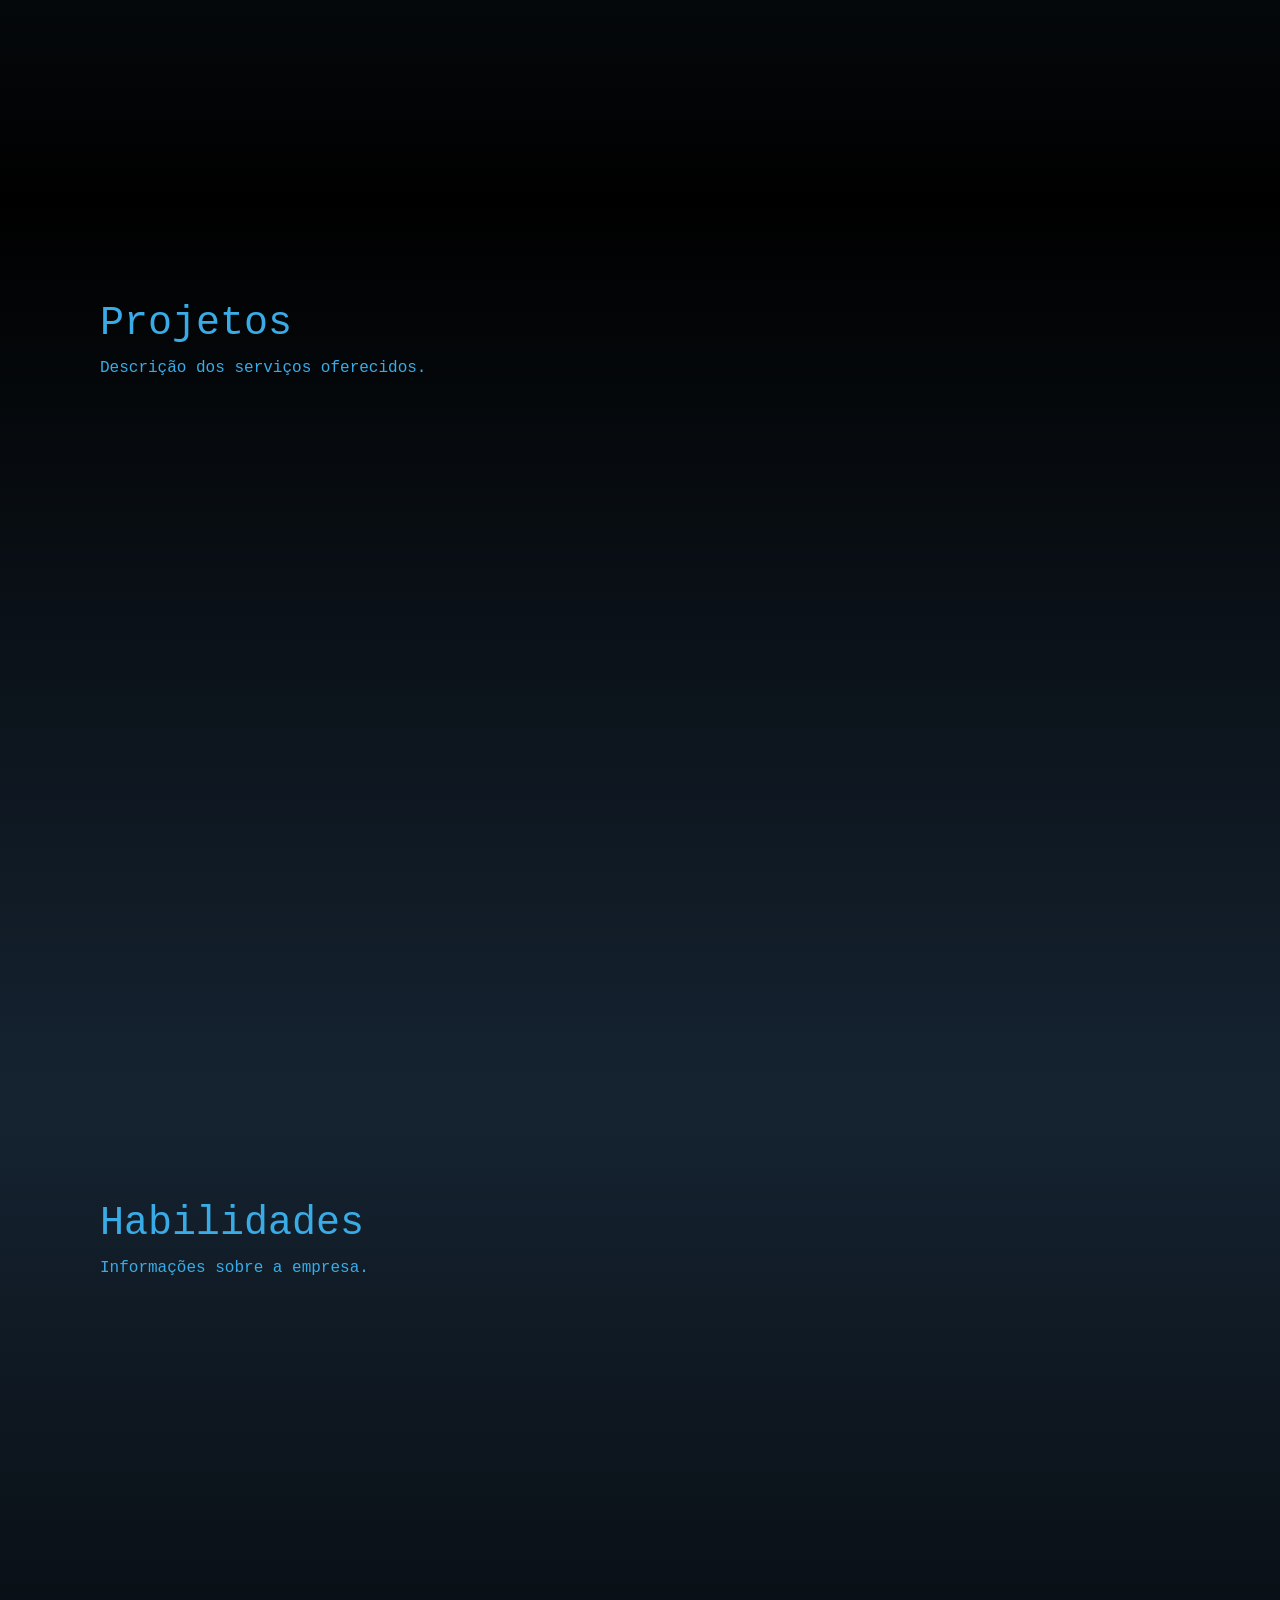
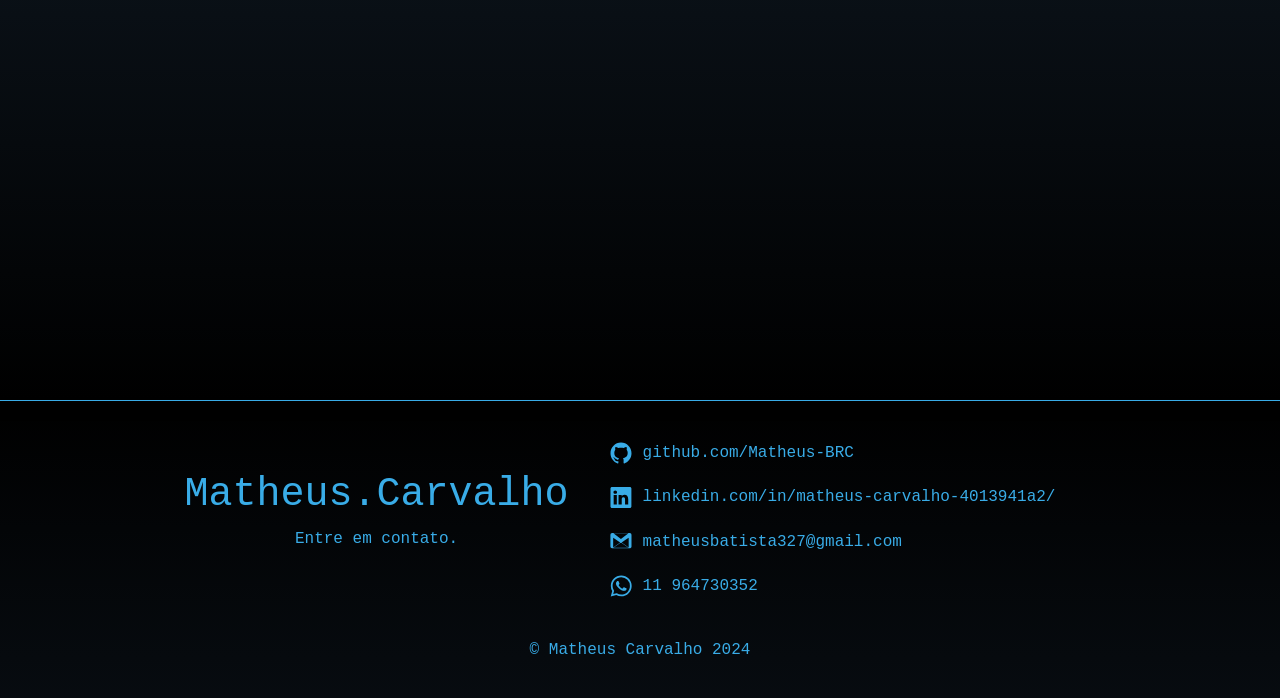
==== commit 8944278f: "Quarto" ====
--- a/index.html
+++ b/index.html
@@ -9,30 +9,49 @@
 </head>
 <body>
     <nav id="navbar">
-        <ul>
+        <div class="topo">
             <div class="menu-hamburger">
-                <li><button><img src="./assets/menu_hamburger_icon.svg" alt="menu" class="hamburger"></button></li>
+                <ul>
+                    <li id="li-hamburger"><button id="button-hamburger" onclick="mostraMenu()"><img src="./assets/menu_hamburger_icon.svg" alt="menu" class="hamburger"></button></li>
+                </ul>
             </div>
             <div class="logo">
-                <li><a href="#home" class="nome">Matheus.Carvalho</a></li>
+                <ul>
+                    <li><a href="#home" class="nome">Matheus.Carvalho</a></li>
+                </ul>
             </div>
-            <div class="menu">
+            <div id="menu">
+                <ul>
+                    <li><a href="#home">Home</a></li>
+                    <li><a href="#sobre">Sobre</a></li>
+                    <li><a href="#projetos">Projetos</a></li>
+                    <li><a href="#habilidades">Habilidades</a></li>
+                    <li><a href="#contato">Contato</a></li>
+                </ul>
+            </div>
+            <div id="sociais">
+                <ul>
+                    <li><a href="https://github.com/Matheus-BRC"><img src="./assets/github_icon.svg" alt="github" class="github"></a></li>
+                    <li><a href="https://www.linkedin.com/in/matheus-carvalho-4013941a2/"><img src="./assets/linkedin_icon.svg" alt="linkedin" class="linkedin"></a></li>
+                    <li><a href="mailto:matheusbatista327@gmail.com"><img src="./assets/gmail_icon.svg" alt="gmail" class="gmail"></a></li>
+                    <li><a href="https://wa.me/5511964730352"><img src="./assets/whatsapp_icon.svg" alt="whatsapp" class="whatsapp"></a></li>
+                </ul>
+            </div>
+            <div class="foto">
+                <ul>
+                    <li id="li-foto"><a href="#contato"><img src="./assets/Perfil.png" alt="Matheus Carvalho" class="foto-perfil"></a></li>
+                </ul>
+            </div>
+        </div>
+        <div id="menu-suspenso" class="menu-suspenso">
+            <ul>
                 <li><a href="#home">Home</a></li>
                 <li><a href="#sobre">Sobre</a></li>
                 <li><a href="#projetos">Projetos</a></li>
                 <li><a href="#habilidades">Habilidades</a></li>
                 <li><a href="#contato">Contato</a></li>
-            </div>
-            <div class="contato">
-                <li><a href="https://github.com/Matheus-BRC"><img src="./assets/github_icon.svg" alt="github" class="github"></a></li>
-                <li><a href="https://www.linkedin.com/in/matheus-carvalho-4013941a2/"><img src="./assets/linkedin_icon.svg" alt="linkedin" class="linkedin"></a></li>
-                <li><a href="mailto:matheusbatista327@gmail.com"><img src="./assets/google_mail_icon.svg" alt="gmail" class="gmail"></a></li>
-                <li><a href="https://wa.me/5511964730352"><img src="./assets/whatsapp_icon.svg" alt="whatsapp" class="whatsapp"></a></li>
-            </div>
-            <div class="foto">
-                <li><a href="#contato"><img src="./assets/Perfil.png" alt="Matheus Carvalho" class="foto-perfil"></a></li>
-            </div>
-        </ul>
+            </ul>
+        </div>
     </nav>
 
     <section id="home">
@@ -60,14 +79,14 @@
     <footer class="footer">
         <section id="contato">
             <div class="footer-contato">
-                <div>
+                <div class="footer-nome">
                     <h1>Matheus.Carvalho</h1>
                     <p>Entre em contato.</p>
                 </div>
                 <ul>
                     <li><a href="https://github.com/Matheus-BRC"><img src="./assets/github_icon.svg" alt="github" class="github"><span>github.com/Matheus-BRC</span></a></li>
                     <li><a href="https://www.linkedin.com/in/matheus-carvalho-4013941a2/"><img src="./assets/linkedin_icon.svg" alt="linkedin" class="linkedin"><span>linkedin.com/in/matheus-carvalho-4013941a2/</span></a></li>
-                    <li><a href="mailto:matheusbatista327@gmail.com"><img src="./assets/google_mail_icon.svg" alt="gmail" class="gmail"><span>matheusbatista327@gmail.com</span></a></li>
+                    <li><a href="mailto:matheusbatista327@gmail.com"><img src="./assets/gmail_icon.svg" alt="gmail" class="gmail"><span>matheusbatista327@gmail.com</span></a></li>
                     <li><a href="https://wa.me/5511964730352"><img src="./assets/whatsapp_icon.svg" alt="whatsapp" class="whatsapp"><span>11 964730352</span></a></li>
                 </ul>
             </div>
--- a/src/styles.css
+++ b/src/styles.css
@@ -14,27 +14,29 @@
 
 #navbar {
     position: fixed;
+    z-index: 1000; /* Fica sempre por cima dos outros elementos */
+}
+
+#navbar .topo {
+    display: flex;
+    justify-content: space-between;
+    position: fixed;
     top: 0;
     width: 100%;
     font-size: 18px;
     background-color: black;
-    z-index: 1000; /* Fica sempre por cima dos outros elementos */
     padding-top: 10px;
 }
 
-#navbar ul {
+#navbar .topo ul {
     list-style-type: none;
     margin: 0;
     padding: 0;
     display: flex;
 }
 
-#navbar ul li {
-    margin: 0 15px;
-}
-
-#navbar ul li a, #navbar ul li button{
-    color: #0784b5;
+#navbar .topo ul li a, #navbar ul li button{
+    color: #39ace7; /* #0784b5; */
     text-decoration: none;
     padding: 14px 20px;
     display: block;
@@ -42,15 +44,20 @@
     border: none;
 }
 
-#navbar ul li a:hover, #navbar ul li button:hover {
+#navbar .topo ul li a:hover, #navbar ul li button:hover {
     background-color: #152331;
     margin-top: 5px;
     padding: 10px 20px;
     border-radius: 5px;
 }
 
-.logo, .menu, .contato, .menu-hamburger, .foto {
+#menu ul li {
+    margin: 0 15px;
+}
+
+.logo, #menu, #sociais, .menu-hamburger, .foto {
     display: flex;
+    margin: 0 10px;
 }
 
 .menu-hamburger, .foto {
@@ -64,21 +71,17 @@
     /* background-color: red; */
 }
 
-.menu {
+#menu {
     flex: 2;
     justify-content: center;
     /* background-color: yellow; */
 }
 
-.contato {
+#sociais {
     flex: 1;
     display: flex;
     /* justify-content: center; */
     /* background-color: green; */
-}
-
-#navbar ul .contato li {
-    margin: 0;
 }
 
 .nome{
@@ -94,7 +97,38 @@
     border-radius: 50%; /* Faz a imagem redonda */
     object-fit: cover; /* Garante que a imagem se ajuste bem no círculo */
     padding: 2px;
-    border: #0784b5 solid 2px;
+    border: #39ace7 solid 2px;
+}
+
+.menu-suspenso {
+    display: none;
+}
+
+.menu-suspenso.show {
+    display: flex;
+    justify-content: space-between;
+    position: fixed;
+    top: 68px;
+    width: 100%;
+    font-size: 18px;
+    background-color: black;
+    padding-top: 10px;
+    justify-content: center;
+    align-items: center;
+    border: solid 1px #39ace7;
+}
+
+.menu-suspenso.show ul {
+    list-style-type: none;
+}
+
+.menu-suspenso.show ul li {
+    
+}
+
+.menu-suspenso.show ul li a {
+    text-decoration: none;
+    color: #39ace7;
 }
 
 section {
@@ -106,7 +140,7 @@
 
 footer {
     text-align: center;
-    border-top: solid 1px #0784b5;
+    border-top: solid 1px #39ace7;
     background-color: black;
     /* padding: 100px;
     height: 100vh;
@@ -114,8 +148,9 @@
 }
 
 footer section {
+    height: 0;
     padding: 0;
-    height: 0;
+    margin: 20px 0;
     box-sizing: border-box;
 }
 
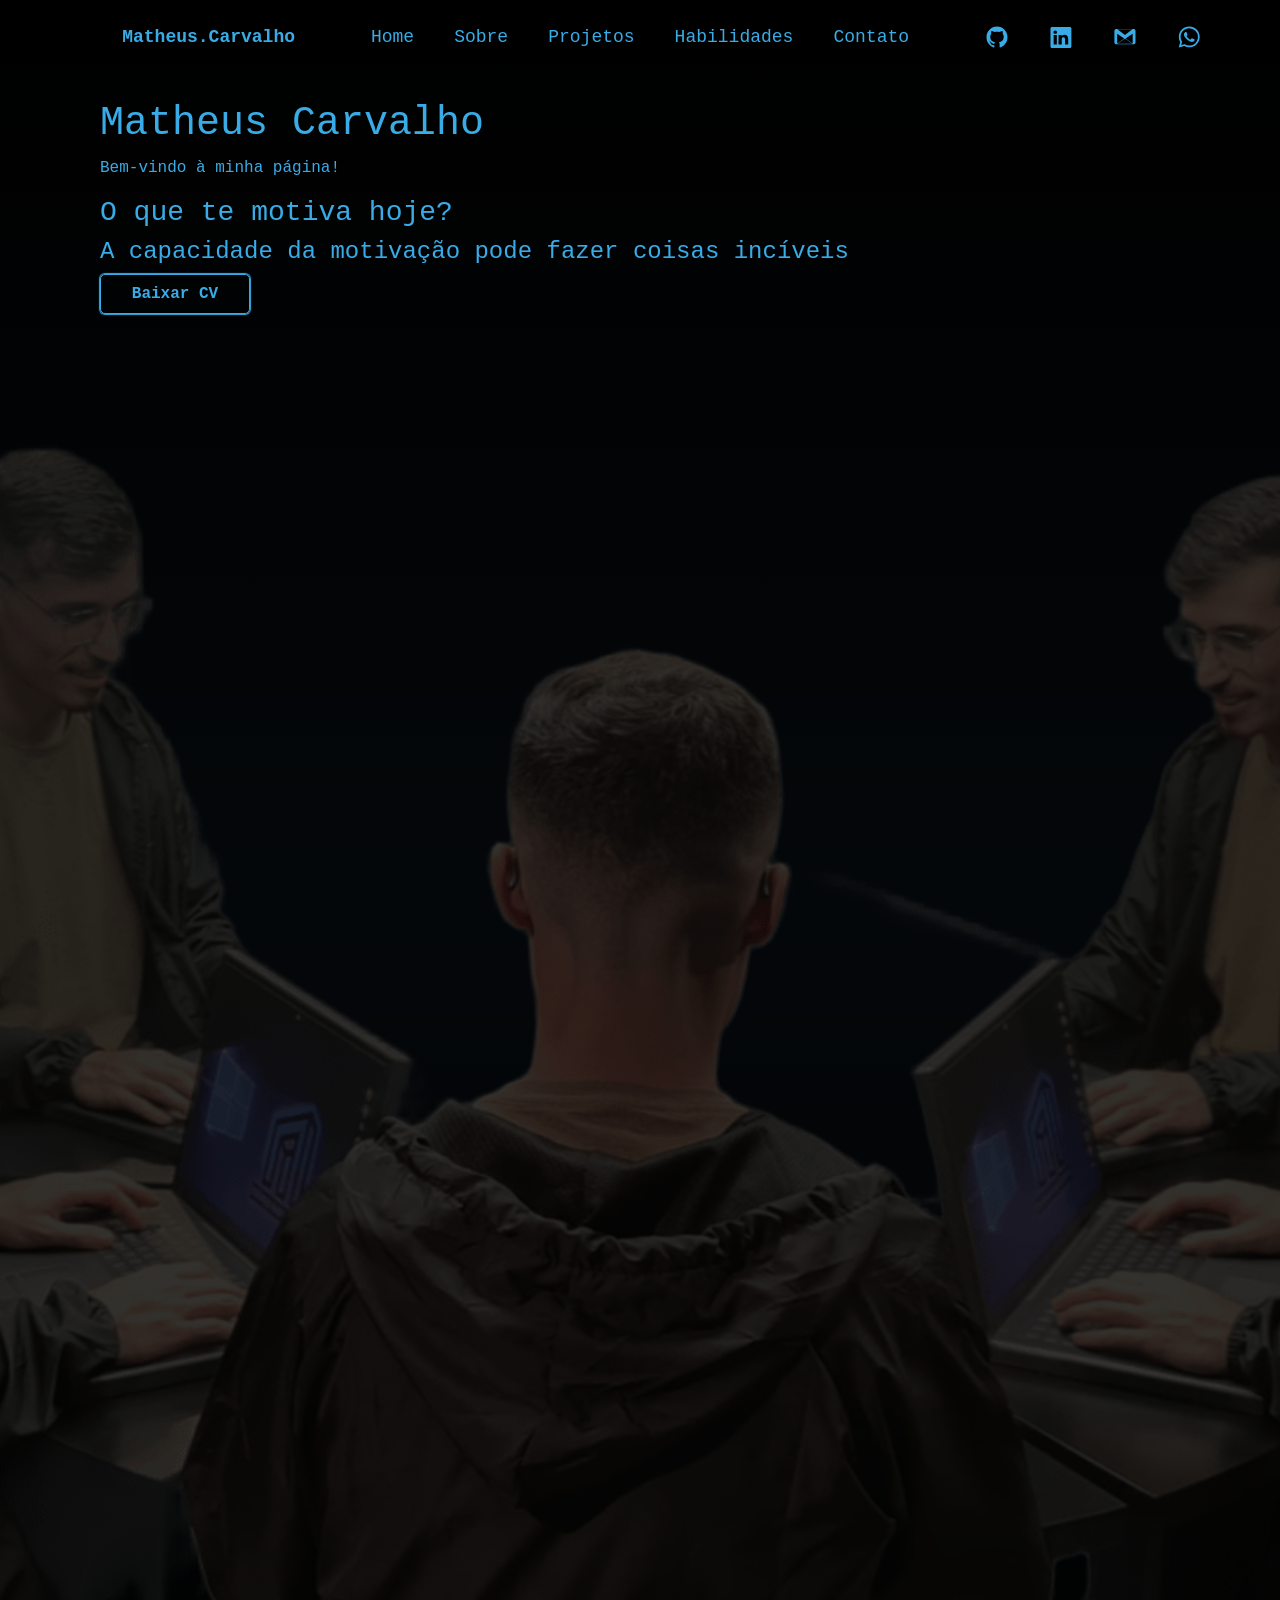
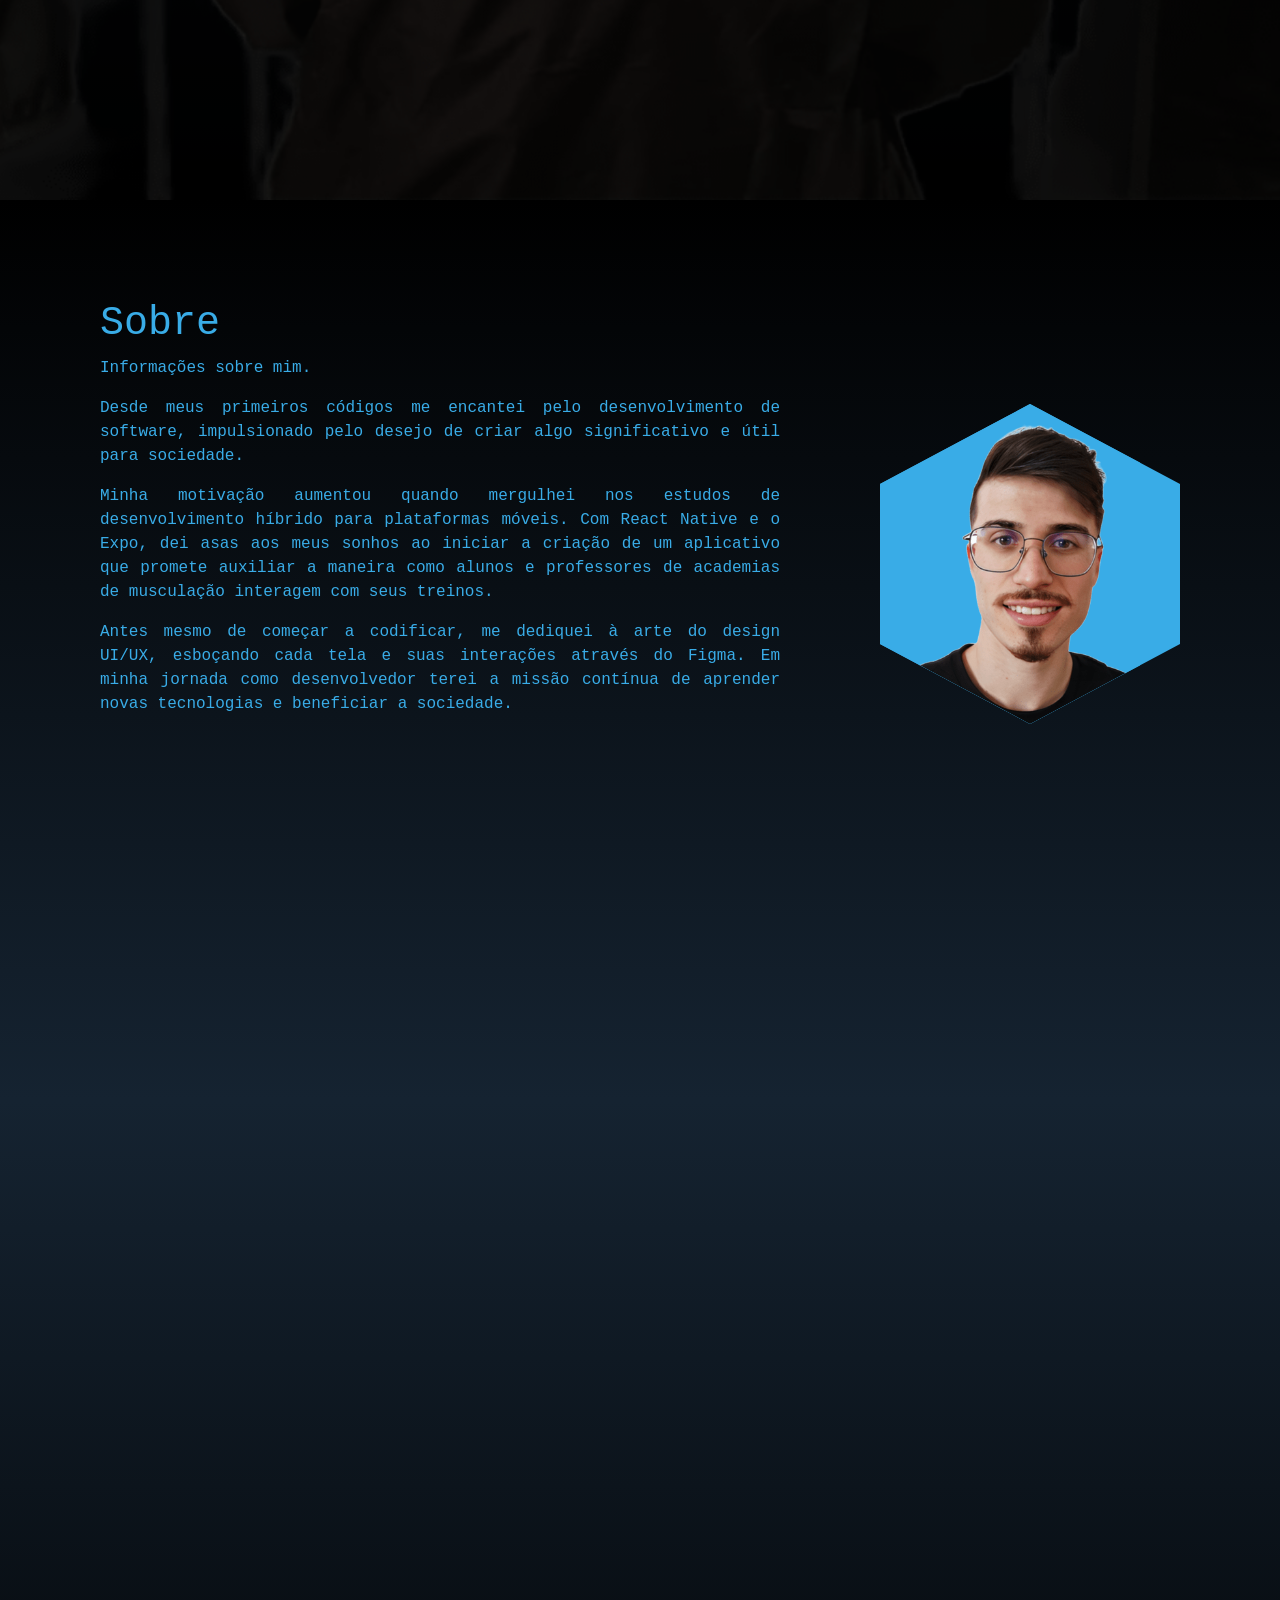
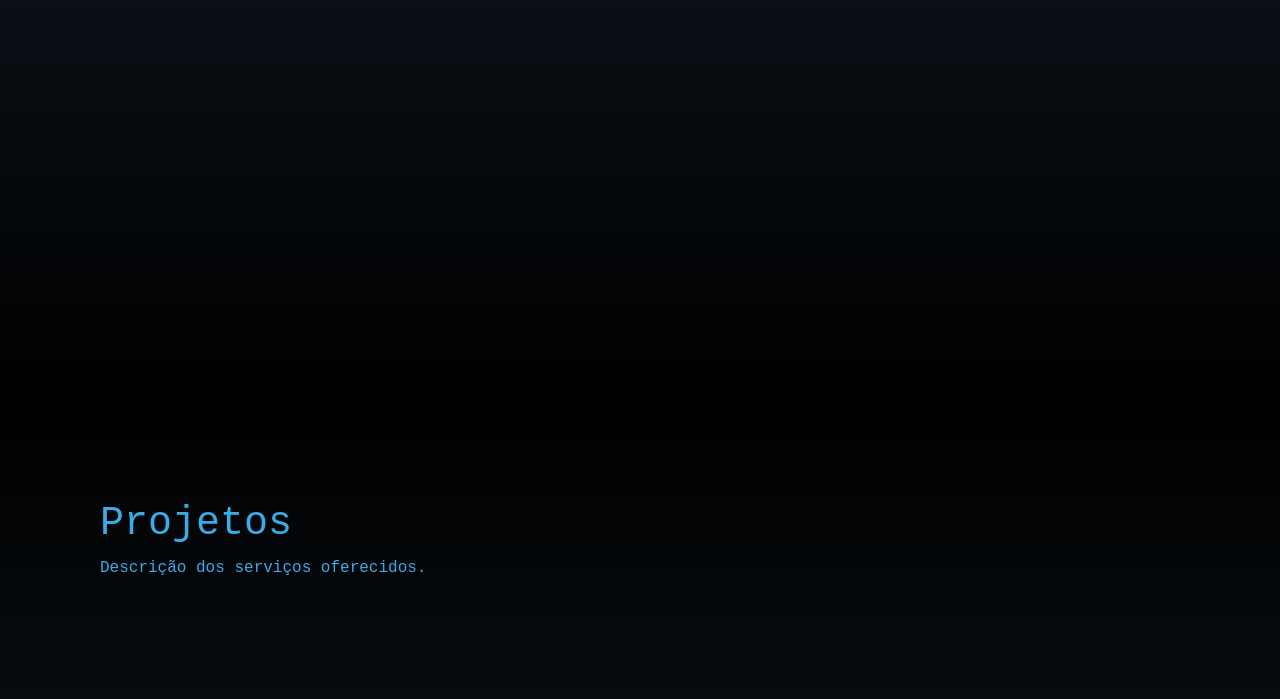
==== commit 5d9186ae: "Quarto" ====
--- a/index.html
+++ b/index.html
@@ -55,15 +55,30 @@
     </nav>
 
     <section id="home">
-        <h1>Home</h1>
+        <h1>Matheus Carvalho</h1>
         <p>Bem-vindo à minha página!</p>
-        
-        <p>Desde meus primeiros códigos me encantei pelo desenvolvimento de software, impulsionado pelo desejo de criar algo significativo e útil para sociedade. Minha motivação aumentou quando mergulhei nos estudos de desenvolvimento híbrido para plataformas móveis. Com React Native e o Expo, dei asas aos meus sonhos ao iniciar a criação de um aplicativo que promete auxiliar a maneira como alunos e professores de academias de musculação interagem com seus treinos. Antes mesmo de começar a codificar, me dediquei à arte do design UI/UX, esboçando cada tela e suas interações através do Figma. Em minha jornada como desenvolvedor terei a missão contínua de aprender novas tecnologias e beneficiar a sociedade.</p>
+        <div>
+            <h3>O que te motiva hoje?</h3>
+            <h4>A capacidade da motivação pode fazer coisas incíveis</h4>
+            <button class="download">Baixar CV</button>
+        </div>
     </section>
 
     <section id="sobre">
         <h1>Sobre</h1>
-        <p>Informações sobre a empresa.</p>
+        <p>Informações sobre mim.</p>
+        <div class="container-sobre">
+            <div class="texto">
+                <p>Desde meus primeiros códigos me encantei pelo desenvolvimento de software, impulsionado pelo desejo de criar algo significativo e útil para sociedade.</p>
+                <p>Minha motivação aumentou quando mergulhei nos estudos de desenvolvimento híbrido para plataformas móveis. Com React Native e o Expo, dei asas aos meus sonhos ao iniciar a criação de um aplicativo que promete auxiliar a maneira como alunos e professores de academias de musculação interagem com seus treinos.</p>
+                <p>Antes mesmo de começar a codificar, me dediquei à arte do design UI/UX, esboçando cada tela e suas interações através do Figma. Em minha jornada como desenvolvedor terei a missão contínua de aprender novas tecnologias e beneficiar a sociedade.</p>
+            </div>
+            <div class="hexagon">
+                 <div class="imagem">
+                     <img src="./assets/Perfil1.png" alt="" class="capa">
+                 </div>
+             </div>
+         </div>
     </section>
 
     <section id="projetos">
@@ -74,6 +89,7 @@
     <section id="habilidades">
         <h1>Habilidades</h1>
         <p>Informações sobre a empresa.</p>
+        
     </section>
 
     <footer class="footer">
@@ -81,7 +97,7 @@
             <div class="footer-contato">
                 <div class="footer-nome">
                     <h1>Matheus.Carvalho</h1>
-                    <p>Entre em contato.</p>
+                    <p>Entre em contato</p>
                 </div>
                 <ul>
                     <li><a href="https://github.com/Matheus-BRC"><img src="./assets/github_icon.svg" alt="github" class="github"><span>github.com/Matheus-BRC</span></a></li>
@@ -91,7 +107,7 @@
                 </ul>
             </div>
             <div class="copyright">
-                <p>© Matheus Carvalho 2024</p>
+                <p>© Matheus.Carvalho 2024</p>
             </div>
         </section>
     </footer>
--- a/src/styles.css
+++ b/src/styles.css
@@ -5,6 +5,7 @@
     padding: 0;
     font-family: monospace;
     font-size: 16px;
+    text-align: justify;
     background-color: black;
     color: #39ace7;
     background: repeating-linear-gradient(to bottom, black, #152331, black);
@@ -135,16 +136,77 @@
     padding: 100px;
     height: 100vh;
     box-sizing: border-box;
-    /* margin-top: 50px; */
+}
+
+#home {
+    position: relative;
+    background-image: url('../assets/Five1.png');
+    background-size: cover;
+    background-position: center;
+    background-repeat: no-repeat; /* Evita a repetição da imagem */
+    height: 100vh; /* Altura da sessão */
+}
+
+#home::before {
+    content: "";
+    position: absolute;
+    top: 0;
+    left: 0;
+    right: 0;
+    bottom: 0;
+    background-color: rgba(0, 0, 0, 0.8); /* Escurecimento com 50% de opacidade */
+    z-index: 1; /* Coloca a sobreposição acima da imagem */
+}
+
+#home * {
+    position: relative;
+    z-index: 2; /* Garante que o conteúdo esteja acima da sobreposição */
+}
+
+.download {
+    width: 150px;
+    height: 40px;
+    background-color: transparent;
+    color: #39ace7;
+    font-weight: bold;
+    border: solid 1px #39ace7;
+    border-radius: 5px;
+    box-shadow: 0 0 1px 1px #39ace7;
+}
+
+.container-sobre {
+    display: flex;
+    justify-content: space-between;
+    align-items: center;
+}
+
+.texto {
+    flex: 1;
+    margin-right: 100px;
+}
+
+.hexagon {
+    background-color: #39ace7;
+    clip-path: polygon(50% 0%, 100% 25%, 100% 75%, 50% 100%, 0% 75%, 0% 25%);
+    width: 300px;
+    height: 320px;
+}
+
+.imagem {
+    position:relative;
+    left: -40px;
+    background-color: #39ace7;
+    object-fit: cover; /* Garante que a imagem se ajuste bem no círculo */
+}
+
+.capa{
+    width: 400px;
 }
 
 footer {
     text-align: center;
     border-top: solid 1px #39ace7;
     background-color: black;
-    /* padding: 100px;
-    height: 100vh;
-    box-sizing: border-box; */
 }
 
 footer section {
